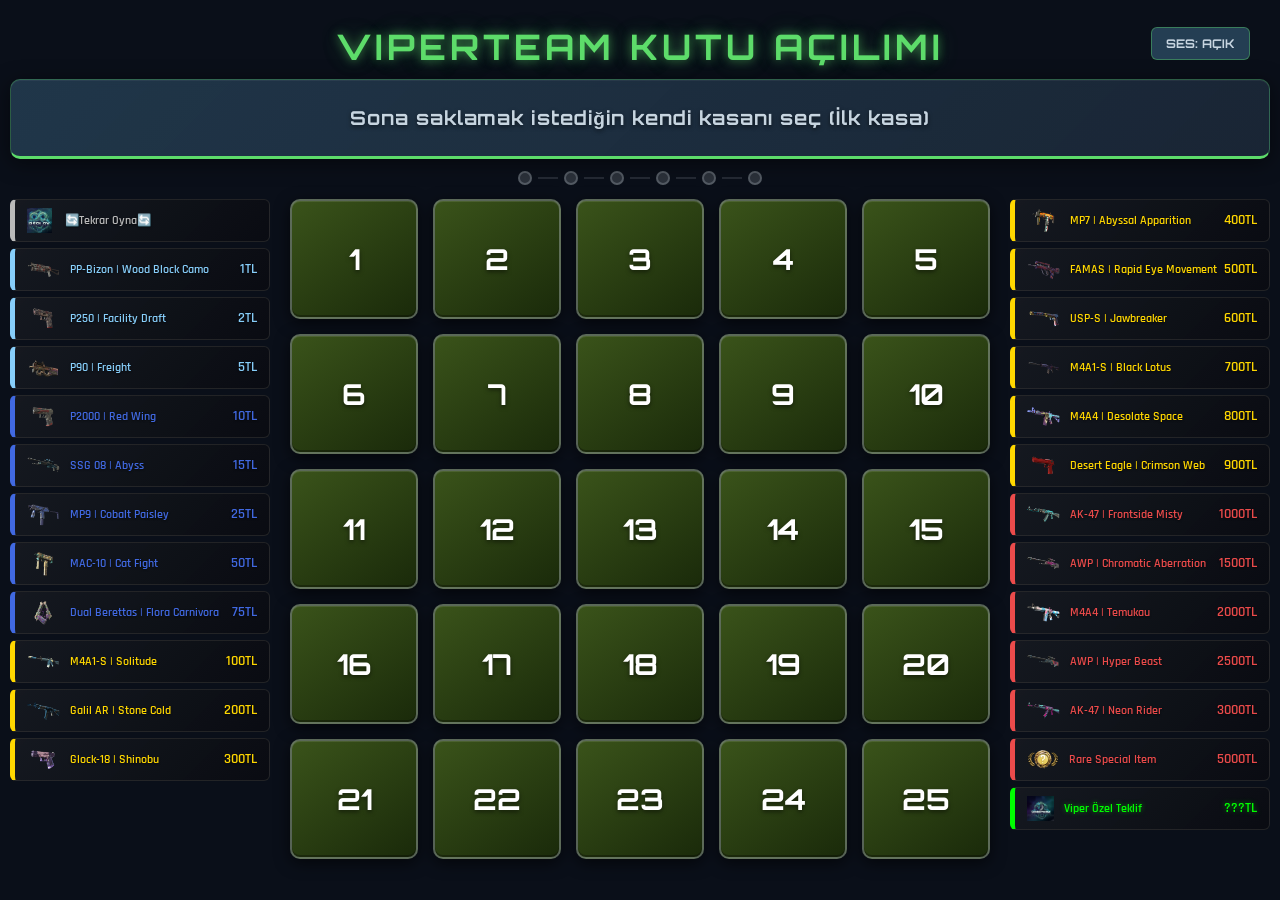
==== index.html @ 91412398 "update" ====
<!DOCTYPE html>
<html lang="tr">
<head>
    <meta charset="UTF-8">
    <meta name="viewport" content="width=device-width, initial-scale=1.0">
    <title>Viperteam Özel: Var mısın Yok musun?</title>
    <link href="https://fonts.googleapis.com/css2?family=Orbitron:wght@400;700;900&family=Rajdhani:wght@400;500;600;700&display=swap" rel="stylesheet">
    <style>
        * { box-sizing: border-box; }

        body {
            font-family: 'Rajdhani', 'Segoe UI', Tahoma, sans-serif;
            background: linear-gradient(rgba(10, 15, 25, 0.88), rgba(10, 15, 25, 0.88)),
                        url('arkaplan.png');
            background-color: #0a0f19;
            background-size: cover;
            background-position: center;
            background-attachment: fixed;
            color: #c7d5e0;
            text-align: center;
            margin: 0;
            padding: 10px;
            min-height: 100vh;
            overflow: hidden;
        }

        /* ===== BAŞLIK ===== */
        h1 {
            font-family: 'Orbitron', sans-serif;
            color: #5ddc6a;
            margin: 14px 0 10px;
            font-size: 2.2em;
            text-transform: uppercase;
            letter-spacing: 4px;
            text-shadow: 0 0 10px rgba(93, 220, 106, 0.5),
                         0 0 20px rgba(93, 220, 106, 0.3),
                         0 0 40px rgba(93, 220, 106, 0.1);
        }

        /* ===== ÜST BİLGİ ALANI ===== */
        #top-area {
            display: flex;
            flex-direction: column;
            align-items: center;
            justify-content: center;
            background: linear-gradient(135deg, rgba(42, 71, 94, 0.7), rgba(27, 40, 56, 0.9));
            padding: 15px 25px;
            border-radius: 10px;
            margin-bottom: 12px;
            border: 1px solid rgba(93, 220, 106, 0.3);
            border-bottom: 3px solid #5ddc6a;
            min-height: 80px;
            box-shadow: 0 4px 20px rgba(0, 0, 0, 0.5),
                        inset 0 1px 0 rgba(255, 255, 255, 0.05);
            backdrop-filter: blur(5px);
        }
        #game-info {
            font-family: 'Orbitron', sans-serif;
            font-size: 1.2em;
            font-weight: 700;
            letter-spacing: 1px;
            text-shadow: 0 2px 4px rgba(0, 0, 0, 0.5);
        }

        /* ===== TUR İLERLEME ===== */
        #round-progress {
            display: flex;
            justify-content: center;
            align-items: center;
            margin-bottom: 14px;
            gap: 6px;
        }
        .round-dot {
            width: 14px;
            height: 14px;
            border-radius: 50%;
            background: rgba(143, 152, 160, 0.25);
            border: 2px solid rgba(143, 152, 160, 0.4);
            transition: all 0.4s ease;
        }
        .round-dot.active {
            background: #5ddc6a;
            border-color: #5ddc6a;
            box-shadow: 0 0 10px rgba(93, 220, 106, 0.6);
            animation: dotPulse 1.5s ease-in-out infinite;
        }
        .round-dot.completed {
            background: rgba(93, 220, 106, 0.4);
            border-color: rgba(93, 220, 106, 0.6);
        }
        .round-separator {
            width: 20px;
            height: 2px;
            background: rgba(143, 152, 160, 0.2);
        }
        @keyframes dotPulse {
            0%, 100% { box-shadow: 0 0 10px rgba(93, 220, 106, 0.5); }
            50% { box-shadow: 0 0 20px rgba(93, 220, 106, 0.9); }
        }

        /* ===== ANA LAYOUT ===== */
        .container {
            display: flex;
            justify-content: space-between;
            max-width: 1300px;
            margin: 0 auto;
        }

        /* ===== KASA GRID ===== */
        .board {
            display: grid;
            grid-template-columns: repeat(5, 1fr);
            gap: 15px;
            flex-grow: 1;
            margin: 0 20px;
        }

        /* ===== KASA KUTULARI ===== */
        .case {
            background: linear-gradient(145deg, #3a531a, #1a2a0a);
            border: 2px solid rgba(143, 152, 160, 0.5);
            border-radius: 10px;
            height: 120px;
            display: flex;
            flex-direction: column;
            justify-content: center;
            align-items: center;
            font-family: 'Orbitron', sans-serif;
            font-size: 1.8em;
            font-weight: bold;
            cursor: pointer;
            transition: all 0.35s cubic-bezier(0.25, 0.46, 0.45, 0.94);
            color: white;
            box-shadow: 0 4px 15px rgba(0, 0, 0, 0.6),
                        inset 0 1px 0 rgba(255, 255, 255, 0.1),
                        inset 0 -2px 0 rgba(0, 0, 0, 0.3);
            position: relative;
            text-align: center;
            padding: 5px;
            text-shadow: 0 2px 4px rgba(0, 0, 0, 0.5);
            overflow: hidden;
        }
        /* Üzerinden geçen ışık efekti */
        .case::before {
            content: '';
            position: absolute;
            top: 0;
            left: -100%;
            width: 50%;
            height: 100%;
            background: linear-gradient(90deg, transparent, rgba(255,255,255,0.06), transparent);
            transition: left 0.5s;
            pointer-events: none;
        }
        .case:hover::before {
            left: 100%;
        }
        .case:hover {
            transform: translateY(-6px) scale(1.04);
            box-shadow: 0 8px 25px rgba(93, 220, 106, 0.3),
                        0 0 15px rgba(93, 220, 106, 0.15),
                        inset 0 1px 0 rgba(255, 255, 255, 0.15);
            border-color: #5ddc6a;
        }

        /* Seçilen kasa - neon pulse */
        .case.my-case {
            border: 3px solid #5ddc6a;
            background: linear-gradient(145deg, #1a3a2a, #0d1f15);
            box-shadow: 0 0 20px rgba(93, 220, 106, 0.4),
                        0 0 40px rgba(93, 220, 106, 0.15),
                        inset 0 0 15px rgba(93, 220, 106, 0.1);
            animation: myCasePulse 2s ease-in-out infinite;
        }
        .case.my-case::after {
            content: '\senin kasan';
            position: absolute;
            top: 4px;
            right: 7px;
            font-size: 0.45em;
            color: #5ddc6a;
            text-shadow: 0 0 8px rgba(93, 220, 106, 0.8);
        }
        @keyframes myCasePulse {
            0%, 100% { box-shadow: 0 0 20px rgba(93, 220, 106, 0.4), 0 0 40px rgba(93, 220, 106, 0.15); }
            50% { box-shadow: 0 0 30px rgba(93, 220, 106, 0.6), 0 0 60px rgba(93, 220, 106, 0.3); }
        }

        /* Açılan kasa */
        .case.opened {
            cursor: default;
            transform: none;
            box-shadow: inset 0 0 20px rgba(0, 0, 0, 0.8);
            justify-content: center;
            padding-top: 0;
            opacity: 0.92;
        }
        .case.opened:hover {
            transform: none;
            box-shadow: inset 0 0 20px rgba(0, 0, 0, 0.8);
            border-color: inherit;
        }
        .case.opened::before { display: none; }

        /* Açılan kasalar - tier glow */
        .case.opened.tier-kirmizi { box-shadow: inset 0 0 20px rgba(0,0,0,0.8), 0 0 12px rgba(235, 75, 75, 0.25); }
        .case.opened.tier-yesil { box-shadow: inset 0 0 20px rgba(0,0,0,0.8), 0 0 18px rgba(0, 255, 0, 0.35); }
        .case.opened.tier-sari { box-shadow: inset 0 0 20px rgba(0,0,0,0.8), 0 0 8px rgba(255, 215, 0, 0.15); }

        .case img { max-height: 60px; max-width: 90%; margin-bottom: 5px; object-fit: contain; }

        /* Kasa açılış animasyonu */
        .case.opening {
            animation: caseOpen 0.6s ease-out;
            pointer-events: none;
        }
        @keyframes caseOpen {
            0% { transform: scale(1) rotateY(0deg); }
            30% { transform: scale(1.15) rotateY(90deg); filter: brightness(2); }
            60% { transform: scale(1.1) rotateY(180deg); }
            100% { transform: scale(1) rotateY(360deg); filter: brightness(1); }
        }

        /* ===== TIER RENKLERİ ===== */
        .tier-acik-mavi { border-color: #87cefa; background: linear-gradient(to bottom, #111, #1a2b38); color: #87cefa; }
        .tier-mavi { border-color: #4169e1; background: linear-gradient(to bottom, #111, #121f45); color: #4169e1; }
        .tier-sari { border-color: #ffd700; background: linear-gradient(to bottom, #111, #403600); color: #ffd700; }
        .tier-beyaz { border-color: #bababa; background: linear-gradient(to bottom, #111, #4a1919); color: #bababa; }
        .tier-kirmizi { border-color: #eb4b4b; background: linear-gradient(to bottom, #111, #5c0000); color: #eb4b4b; }
        .tier-yesil { border-color: #00ff00; background: linear-gradient(to bottom, #111, #003300); color: #00ff00; text-shadow: 0 0 10px rgba(0,255,0,0.8); }

        .opened-name { font-size: 0.45em; margin-bottom: 2px; line-height: 1.2; font-weight: 600; }
        .opened-val { font-size: 0.6em; font-weight: bold; color: #fff; text-shadow: 0 1px 3px rgba(0,0,0,0.8); }

        /* ===== FİYAT PANELLERİ ===== */
        .prices {
            width: 260px;
            display: flex;
            flex-direction: column;
            gap: 6px;
        }
        .price-box {
            background: linear-gradient(135deg, rgba(23, 26, 33, 0.9), rgba(10, 12, 18, 0.95));
            padding: 8px 12px;
            border-radius: 6px;
            border: 1px solid rgba(51, 51, 51, 0.6);
            font-weight: 600;
            display: flex;
            align-items: center;
            justify-content: space-between;
            font-size: 0.85em;
            transition: all 0.4s ease;
            text-shadow: 0 1px 2px rgba(0, 0, 0, 0.5);
        }
        .price-box img { max-height: 25px; margin-right: 10px; }

        /* Fiyat listesi renkleri */
        .val-acik-mavi { color: #87cefa; border-left: 5px solid #87cefa; }
        .val-mavi { color: #4169e1; border-left: 5px solid #4169e1; }
        .val-sari { color: #ffd700; border-left: 5px solid #ffd700; }
        .val-beyaz { color: #bababa; border-left: 5px solid #bababa; }
        .val-kirmizi { color: #eb4b4b; border-left: 5px solid #eb4b4b; }
        .val-yesil { color: #00ff00; border-left: 5px solid #00ff00; text-shadow: 0 0 5px rgba(0,255,0,0.5); }

        /* Aktif yüksek değer glow */
        .price-box.val-kirmizi:not(.eliminated) {
            animation: priceGlowRed 3s ease-in-out infinite;
        }
        .price-box.val-yesil:not(.eliminated) {
            animation: priceGlowGreen 2s ease-in-out infinite;
        }
        @keyframes priceGlowRed {
            0%, 100% { box-shadow: 0 0 5px rgba(235, 75, 75, 0.08); }
            50% { box-shadow: 0 0 12px rgba(235, 75, 75, 0.22); }
        }
        @keyframes priceGlowGreen {
            0%, 100% { box-shadow: 0 0 8px rgba(0, 255, 0, 0.1); }
            50% { box-shadow: 0 0 20px rgba(0, 255, 0, 0.3); }
        }

        /* Elenen item */
        .price-box.eliminated {
            text-decoration: line-through;
            opacity: 0.2;
            background: rgba(0, 0, 0, 0.8);
            border-color: rgba(17, 17, 17, 0.5);
            transform: scaleY(0.85);
            filter: grayscale(1);
            animation: none;
        }
        /* Yeni elenen item animasyonu */
        .price-box.just-eliminated {
            animation: strikeOut 0.6s ease forwards;
        }
        @keyframes strikeOut {
            0% { opacity: 1; transform: scaleY(1); background-color: rgba(235, 75, 75, 0.3); }
            50% { opacity: 0.5; transform: scaleY(0.9); }
            100% { opacity: 0.2; transform: scaleY(0.85); filter: grayscale(1); }
        }

        /* ===== MODAL ===== */
        #modal {
            display: none;
            position: fixed;
            bottom: 0; left: 0; width: 100%;
            justify-content: center;
            align-items: flex-end;
            z-index: 100;
            pointer-events: none;
        }
        #modal.show {
            animation: modalFadeIn 0.4s ease-out;
        }
        @keyframes modalFadeIn {
            from { opacity: 0; }
            to { opacity: 1; }
        }
        .modal-content {
            background: linear-gradient(145deg, rgba(15, 22, 35, 0.97), rgba(10, 14, 25, 0.98));
            padding: 25px 40px;
            border-radius: 16px 16px 0 0;
            border: 2px solid #5ddc6a;
            border-bottom: none;
            text-align: center;
            width: 100%;
            max-width: 700px;
            box-shadow: 0 -4px 40px rgba(93, 220, 106, 0.3),
                        0 -2px 80px rgba(0, 0, 0, 0.5),
                        inset 0 1px 0 rgba(255, 255, 255, 0.1);
            animation: modalSlideUp 0.5s cubic-bezier(0.34, 1.56, 0.64, 1);
            pointer-events: all;
        }
        /* Oyun sonu modalı - tam ekran ortada */
        #modal.fullscreen {
            top: 0; bottom: 0; height: 100%;
            background: rgba(0, 0, 0, 0.65);
            backdrop-filter: blur(8px);
            align-items: center;
            pointer-events: all;
        }
        #modal.fullscreen .modal-content {
            border-radius: 16px;
            border-bottom: 2px solid #5ddc6a;
            width: auto;
            max-width: 600px;
            padding: 40px;
            animation: modalContentIn 0.5s cubic-bezier(0.34, 1.56, 0.64, 1);
        }
        @keyframes modalSlideUp {
            from { transform: translateY(100%); opacity: 0; }
            to { transform: translateY(0); opacity: 1; }
        }
        @keyframes modalContentIn {
            from { transform: scale(0.8) translateY(30px); opacity: 0; }
            to { transform: scale(1) translateY(0); opacity: 1; }
        }
        .modal-content h2 {
            font-family: 'Orbitron', sans-serif;
            color: #fff;
            margin-top: 0;
            font-size: 2.2em;
            letter-spacing: 2px;
        }
        .offer-amount {
            font-family: 'Orbitron', sans-serif;
            font-size: 3.5em;
            color: #a4d007;
            margin: 20px 0;
            font-weight: bold;
            text-shadow: 0 0 15px rgba(164,208,7,0.5);
        }
        .modal-content img {
            max-height: 180px;
            margin-top: 20px;
            filter: drop-shadow(0 0 10px rgba(255,255,255,0.2));
        }

        /* ===== BUTONLAR ===== */
        button {
            font-family: 'Orbitron', sans-serif;
            padding: 15px 40px;
            font-size: 1.2em;
            margin: 15px;
            cursor: pointer;
            border: none;
            border-radius: 8px;
            font-weight: bold;
            transition: all 0.2s ease;
            letter-spacing: 1px;
            text-transform: uppercase;
        }
        button:hover {
            transform: scale(1.08);
        }
        button:active {
            transform: scale(0.96);
        }
        .btn-deal {
            background: linear-gradient(135deg, #a4d007, #8ab806);
            color: #000;
            box-shadow: 0 4px 15px rgba(164, 208, 7, 0.3);
        }
        .btn-deal:hover {
            box-shadow: 0 4px 25px rgba(164, 208, 7, 0.5);
        }
        .btn-nodeal {
            background: linear-gradient(135deg, #d9534f, #c0392b);
            color: #fff;
            box-shadow: 0 4px 15px rgba(217, 83, 79, 0.3);
        }
        .btn-nodeal:hover {
            box-shadow: 0 4px 25px rgba(217, 83, 79, 0.5);
        }

        /* ===== SES BUTONU ===== */
        #sound-toggle {
            position: fixed;
            top: 12px;
            right: 15px;
            padding: 8px 14px;
            font-size: 0.75em;
            background: rgba(42, 71, 94, 0.85);
            color: #c7d5e0;
            border: 1px solid rgba(93, 220, 106, 0.4);
            border-radius: 6px;
            z-index: 200;
            cursor: pointer;
            backdrop-filter: blur(5px);
            letter-spacing: 0;
            text-transform: none;
        }
        #sound-toggle:hover {
            border-color: #5ddc6a;
            box-shadow: 0 0 10px rgba(93, 220, 106, 0.2);
        }

        /* ===== EKRAN SARSINTISI ===== */
        @keyframes screenShake {
            0%, 100% { transform: translateX(0); }
            10% { transform: translateX(-5px) translateY(2px); }
            20% { transform: translateX(5px) translateY(-2px); }
            30% { transform: translateX(-4px) translateY(1px); }
            40% { transform: translateX(4px) translateY(-1px); }
            50% { transform: translateX(-2px); }
            60% { transform: translateX(2px); }
        }
    </style>
</head>
<body>


    <button id="sound-toggle" onclick="toggleSound()">SES: AÇIK</button>

    <h1>VIPERTEAM Kutu Açılımı</h1>

    <div id="top-area">
        <div id="game-info">Kendi kasanı seçerek başla!</div>
    </div>

    <div id="round-progress"></div>

    <div class="container">
        <div class="prices" id="left-prices"></div>
        <div class="board" id="board"></div>
        <div class="prices" id="right-prices"></div>
    </div>

    <div id="modal">
        <div class="modal-content" id="modal-content"></div>
    </div>

    <script>
        // ===== VERİ =====
        const skinData = [
            { name: "ㅤㅤㅤ   🔄Tekrar Oyna🔄",               display: "", tier: 'beyaz', img: "0.jpg" },
            { name: "PP-Bizon | Wood Block Camo",              display: "1TL", tier: 'acik-mavi', img: "1.png" },
            { name: "P250 | Facility Draft",            display: "2TL", tier: 'acik-mavi', img: "2.png" },
            { name: "P90 | Freight",          display: "5TL", tier: 'acik-mavi', img: "5.png" },
            { name: "P2000 | Red Wing",         display: "10TL", tier: 'mavi', img: "10.png" },
            { name: "SSG 08 | Abyss",           display: "15TL", tier: 'mavi', img: "15.png" },
            { name: "MP9 | Cobalt Paisley",            display: "25TL", tier: 'mavi', img: "25.png" },
            { name: "MAC-10 | Cat Fight",                display: "50TL", tier: 'mavi', img: "50.png" },
            { name: "Dual Berettas | Flora Carnivora",        display: "75TL", tier: 'mavi', img: "75.png" },
            { name: "M4A1-S | Solitude",          display: "100TL", tier: 'sari', img: "100.png" },
            { name: "Galil AR | Stone Cold",       display: "200TL", tier: 'sari', img: "200.png" },
            { name: "Glock-18 | Shinobu",           display: "300TL", tier: 'sari', img: "300.png" },
            { name: "MP7 | Abyssal Apparition",               display: "400TL", tier: 'sari', img: "400.png" },
            { name: "FAMAS | Rapid Eye Movement",             display: "500TL", tier: 'sari', img: "500.png" },
            { name: "USP-S | Jawbreaker",           display: "600TL", tier: 'sari', img: "600.png" },
            { name: "M4A1-S | Black Lotus",           display: "700TL", tier: 'sari', img: "700.png" },
            { name: "M4A4 | Desolate Space",           display: "800TL", tier: 'sari', img: "800.png" },
            { name: "Desert Eagle | Crimson Web",           display: "900TL", tier: 'sari', img: "900.png" },
            { name: "AK-47 | Frontside Misty",             display: "1000TL", tier: 'kirmizi', img: "1000.png" },
            { name: "AWP | Chromatic Aberration",            display: "1500TL", tier: 'kirmizi', img: "1500.png" },
            { name: "M4A4 | Temukau",             display: "2000TL", tier: 'kirmizi', img: "2000.png" },
            { name: "AWP | Hyper Beast",        display: "2500TL", tier: 'kirmizi', img: "2500.png" },
            { name: "AK-47 | Neon Rider",        display: "3000TL", tier: 'kirmizi', img: "3000.png" },
            { name: "Rare Special Item",             display: "5000TL", tier: 'kirmizi', img: "5000.png" },
            { name: "Viper \u00d6zel Teklif", display: "???TL", tier: 'yesil', img: "16.jpg" }
        ];

        // ===== OYUN DEĞİŞKENLERİ =====
        let cases = [];
        let myCaseIndex = null;
        let roundPattern = [5, 4, 4, 4, 3, 3];
        let currentRound = 0;
        let casesToOpen = roundPattern[0];
        let isOfferTime = false;
        let gameOver = false;
        let previouslyEliminated = new Set();
        let isAnimating = false;
        const infoDiv = document.getElementById('game-info');

        // ===== SES SİSTEMİ (Web Audio API) =====
        const AudioCtx = window.AudioContext || window.webkitAudioContext;
        let audioCtx = null;
        let soundEnabled = true;

        function getAudioCtx() {
            if (!audioCtx) audioCtx = new AudioCtx();
            return audioCtx;
        }

        function toggleSound() {
            soundEnabled = !soundEnabled;
            document.getElementById('sound-toggle').textContent = soundEnabled ? 'SES: AÇIK' : 'SES: KAPALI';
        }

        function playSound(type) {
            if (!soundEnabled) return;
            try {
                const ctx = getAudioCtx();
                const now = ctx.currentTime;

                switch(type) {

                    // ============================================================
                    // 'select' - KASA SEÇİM SESİ (oyuncu kendi kasasını seçtiğinde)
                    // Kısa tiz bip sesi. 800Hz'den 1200Hz'e yükseliyor.
                    // DEĞİŞTİRMEK İÇİN:
                    //   - frequency: Başlangıç tonu (800) ve bitiş tonu (1200). Artır = daha tiz
                    //   - gain: Ses yüksekliği (0.15). Max 1.0
                    //   - stop süre: Sesin uzunluğu (0.3 saniye)
                    // ============================================================
                    case 'select': {
                        const osc = ctx.createOscillator();
                        const gain = ctx.createGain();
                        osc.connect(gain);
                        gain.connect(ctx.destination);
                        osc.frequency.setValueAtTime(800, now);          // Başlangıç frekansı (Hz)
                        osc.frequency.exponentialRampToValueAtTime(1200, now + 0.1); // Bitiş frekansı
                        gain.gain.setValueAtTime(0.15, now);             // Ses yüksekliği (0-1)
                        gain.gain.exponentialRampToValueAtTime(0.001, now + 0.3); // Sönme süresi
                        osc.start(now);
                        osc.stop(now + 0.3);                             // Toplam süre (saniye)
                        break;
                    }

                    // ============================================================
                    // 'caseOpen' - KASA AÇILIŞ SESİ (her kasa açıldığında)
                    // Mekanik klik + yükselen ton. İki parça: gürültü (klik) + osilatör (ton)
                    // DEĞİŞTİRMEK İÇİN:
                    //   - noiseGain: Klik sesi yüksekliği (0.25)
                    //   - frequency: Ton başlangıcı (300) ve bitişi (600)
                    //   - gain: Ton yüksekliği (0.1)
                    // ============================================================
                    case 'caseOpen': {
                        // Klik sesi (beyaz gürültü)
                        const noise = ctx.createBufferSource();
                        const buf = ctx.createBuffer(1, ctx.sampleRate * 0.15, ctx.sampleRate);
                        const data = buf.getChannelData(0);
                        for (let i = 0; i < data.length; i++) data[i] = (Math.random() * 2 - 1) * Math.exp(-i / (ctx.sampleRate * 0.03));
                        noise.buffer = buf;
                        const noiseGain = ctx.createGain();
                        noiseGain.gain.setValueAtTime(0.25, now);        // Klik yüksekliği (0-1)
                        noise.connect(noiseGain);
                        noiseGain.connect(ctx.destination);
                        noise.start(now);

                        // Yükselen ton
                        const osc = ctx.createOscillator();
                        const gain = ctx.createGain();
                        osc.connect(gain);
                        gain.connect(ctx.destination);
                        osc.frequency.setValueAtTime(300, now);          // Başlangıç tonu
                        osc.frequency.exponentialRampToValueAtTime(600, now + 0.15); // Bitiş tonu
                        gain.gain.setValueAtTime(0.1, now);              // Ton yüksekliği
                        gain.gain.exponentialRampToValueAtTime(0.001, now + 0.2);
                        osc.start(now);
                        osc.stop(now + 0.2);
                        break;
                    }

                    // ============================================================
                    // 'highValue' - YÜKSEK DEĞER SESİ (kırmızı/yeşil tier açılınca)
                    // Dramatik yükselen akor. 4 nota ard arda çalıyor.
                    // DEĞİŞTİRMEK İÇİN:
                    //   - Notalar: [523.25(Do), 659.25(Mi), 783.99(Sol), 1046.50(Do2)]
                    //     Daha düşük = daha kalın, daha yüksek = daha ince
                    //   - osc.type: Dalga tipi ('triangle', 'sine', 'square', 'sawtooth')
                    //   - 0.08: Notalar arası bekleme (saniye). Artır = daha yavaş
                    //   - 0.12: Her nota yüksekliği
                    //   - 0.8: Toplam sönme süresi
                    // ============================================================
                    case 'highValue': {
    const notes = [
        { freq: 700, time: 0 },
        { freq: 620, time: 0.22 },
        { freq: 520, time: 0.45 }
    ];

    notes.forEach(n => {
        const osc = ctx.createOscillator();
        const gain = ctx.createGain();

        osc.type = "sine";

        osc.connect(gain);
        gain.connect(ctx.destination);

        const start = now + n.time;

        // başlangıç frekansı
        osc.frequency.setValueAtTime(n.freq, start);

        // hafif aşağı kayma (dramatic effect)
        osc.frequency.exponentialRampToValueAtTime(n.freq * 0.92, start + 0.35);

        // ses açılıp kapanma
        gain.gain.setValueAtTime(0, start);
        gain.gain.linearRampToValueAtTime(0.22, start + 0.04);
        gain.gain.exponentialRampToValueAtTime(0.001, start + 1.1);

        osc.start(start);
        osc.stop(start + 1.2);
    });

    break;
}



                    // ============================================================
                    // 'lowValue' - DÜŞÜK DEĞER SESİ (açık mavi tier açılınca)
                    // Alçalan üzgün ton. 400Hz'den 200Hz'e düşüyor.
                    // DEĞİŞTİRMEK İÇİN:
                    //   - frequency: Başlangıç (400) ve bitiş (200)
                    //   - osc.type: 'sine' (yumuşak), 'square' (sert), 'triangle' (orta)
                    //   - gain: Yükseklik (0.08)
                    //   - stop süre: Uzunluk (0.4 saniye)
                    // ============================================================
                    case 'lowValue': {
    const notes = [523.25, 659.25, 783.99, 1046.50]; // C E G C (mutlu arpej)

    notes.forEach((freq, i) => {
        const osc = ctx.createOscillator();
        const gain = ctx.createGain();

        osc.type = "triangle";

        osc.connect(gain);
        gain.connect(ctx.destination);

        const start = now + i * 0.07;

        osc.frequency.setValueAtTime(freq, start);

        gain.gain.setValueAtTime(0, start);
        gain.gain.linearRampToValueAtTime(0.25, start + 0.02);
        gain.gain.exponentialRampToValueAtTime(0.001, start + 0.45);

        osc.start(start);
        osc.stop(start + 0.5);
    });

    break;
}

                    // ============================================================
                    // 'phoneRing' - TELEFON ZİLİ (Hamdi bey arıyor)
                    // 3 kere çalan çift tonlu zil sesi.
                    // DEĞİŞTİRMEK İÇİN:
                    //   - ring < 3: Kaç kere çalsın (3)
                    //   - 0.4: Ziller arası bekleme (saniye)
                    //   - [440, 480]: Zil frekansları. Değiştir = farklı zil tonu
                    //   - gain: Zil yüksekliği (0.06)
                    //   - 0.15: Her bir zilin süresi (saniye)
                    // ============================================================
                    case 'phoneRing': {
                        for (let ring = 0; ring < 3; ring++) {           // Zil tekrar sayısı
                            const t = now + ring * 0.4;                  // Ziller arası bekleme
                            [440, 480].forEach(freq => {                 // Zil frekansları
                                const osc = ctx.createOscillator();
                                const gain = ctx.createGain();
                                osc.connect(gain);
                                gain.connect(ctx.destination);
                                osc.frequency.setValueAtTime(freq, t);
                                gain.gain.setValueAtTime(0.06, t);       // Zil yüksekliği
                                gain.gain.setValueAtTime(0, t + 0.15);   // Zil süresi
                                osc.start(t);
                                osc.stop(t + 0.2);
                            });
                        }
                        break;
                    }

                    // ============================================================
                    // 'buttonClick' - BUTON TIKLAMA SESİ
                    // Çok kısa tık sesi.
                    // DEĞİŞTİRMEK İÇİN:
                    //   - frequency: Ton (600Hz)
                    //   - gain: Yükseklik (0.1)
                    //   - stop: Süre (0.08 saniye - çok kısa)
                    // ============================================================
                    case 'buttonClick': {
                        const osc = ctx.createOscillator();
                        const gain = ctx.createGain();
                        osc.connect(gain);
                        gain.connect(ctx.destination);
                        osc.frequency.setValueAtTime(600, now);          // Frekans
                        gain.gain.setValueAtTime(0.1, now);              // Yükseklik
                        gain.gain.exponentialRampToValueAtTime(0.001, now + 0.08);
                        osc.start(now);
                        osc.stop(now + 0.08);                            // Süre
                        break;
                    }

                    // ============================================================
                    // 'win' - ZAFER FANFARI (oyun bittiğinde)
                    // 7 notalık melodi. Do-Mi-Sol-Do2-Sol-Do2-Mi2
                    // DEĞİŞTİRMEK İÇİN:
                    //   - notes: Nota frekansları dizisi. Ekle/çıkar/değiştir
                    //   - osc.type: Dalga tipi ('triangle')
                    //   - 0.12: Notalar arası bekleme (saniye)
                    //   - 0.15: Her nota yüksekliği
                    //   - 1.2: Toplam sönme süresi
                    // ============================================================
                    case 'win': {
                        const notes = [523.25, 659.25, 783.99, 1046.50, 783.99, 1046.50, 1318.51]; // Nota frekansları
                        notes.forEach((freq, i) => {
                            const osc = ctx.createOscillator();
                            const gain = ctx.createGain();
                            osc.connect(gain);
                            gain.connect(ctx.destination);
                            osc.type = 'triangle';                       // Dalga tipi
                            osc.frequency.setValueAtTime(freq, now + i * 0.12); // Notalar arası süre
                            gain.gain.setValueAtTime(0, now + i * 0.12);
                            gain.gain.linearRampToValueAtTime(0.15, now + i * 0.12 + 0.04); // Nota yüksekliği
                            gain.gain.exponentialRampToValueAtTime(0.001, now + 1.2); // Sönme süresi
                            osc.start(now + i * 0.12);
                            osc.stop(now + 1.2);
                        });
                        break;
                    }
                }
            } catch(e) { /* ses hatası sessizce geç */ }
        }

        // ===== EKRAN SARSINTISI =====
        function screenShake() {
            document.body.style.animation = 'screenShake 0.4s ease';
            setTimeout(() => { document.body.style.animation = ''; }, 400);
        }

        // ===== KONFETİ =====
        function createConfetti() {
            const canvas = document.createElement('canvas');
            canvas.style.cssText = 'position:fixed;top:0;left:0;width:100%;height:100%;pointer-events:none;z-index:150;';
            document.body.appendChild(canvas);
            const ctx = canvas.getContext('2d');
            canvas.width = window.innerWidth;
            canvas.height = window.innerHeight;

            const particles = [];
            const colors = ['#5ddc6a', '#a4d007', '#ffd700', '#eb4b4b', '#4169e1', '#87cefa', '#00ff00'];

            for (let i = 0; i < 120; i++) {
                particles.push({
                    x: Math.random() * canvas.width,
                    y: -20 - Math.random() * 200,
                    w: 6 + Math.random() * 6,
                    h: 4 + Math.random() * 4,
                    color: colors[Math.floor(Math.random() * colors.length)],
                    vx: (Math.random() - 0.5) * 4,
                    vy: 2 + Math.random() * 4,
                    rot: Math.random() * 360,
                    rotSpeed: (Math.random() - 0.5) * 10,
                    opacity: 1
                });
            }

            let frame = 0;
            function animate() {
                ctx.clearRect(0, 0, canvas.width, canvas.height);
                let alive = false;
                particles.forEach(p => {
                    if (p.opacity <= 0) return;
                    alive = true;
                    p.x += p.vx;
                    p.y += p.vy;
                    p.vy += 0.1;
                    p.rot += p.rotSpeed;
                    if (p.y > canvas.height) p.opacity -= 0.02;
                    ctx.save();
                    ctx.translate(p.x, p.y);
                    ctx.rotate(p.rot * Math.PI / 180);
                    ctx.globalAlpha = p.opacity;
                    ctx.fillStyle = p.color;
                    ctx.fillRect(-p.w / 2, -p.h / 2, p.w, p.h);
                    ctx.restore();
                });
                frame++;
                if (alive && frame < 300) requestAnimationFrame(animate);
                else canvas.remove();
            }
            animate();
        }

        // ===== TUR İLERLEME =====
        function updateRoundProgress() {
            const container = document.getElementById('round-progress');
            container.innerHTML = '';
            roundPattern.forEach((count, i) => {
                if (i > 0) {
                    const sep = document.createElement('div');
                    sep.className = 'round-separator';
                    container.appendChild(sep);
                }
                const dot = document.createElement('div');
                dot.className = 'round-dot';
                dot.title = `Tur ${i + 1}: ${count} kasa`;
                if (i < currentRound) dot.classList.add('completed');
                if (i === currentRound && myCaseIndex !== null) dot.classList.add('active');
                container.appendChild(dot);
            });
        }

        // ===== OYUN FONKSİYONLARI =====
        function initGame() {
            let shuffledSkins = [...skinData].sort(() => Math.random() - 0.5);
            cases = shuffledSkins.map((skin, index) => ({ id: index + 1, skin: skin, opened: false }));
            myCaseIndex = null;
            currentRound = 0;
            casesToOpen = roundPattern[0];
            isOfferTime = false;
            gameOver = false;
            isAnimating = false;
            previouslyEliminated = new Set();
            infoDiv.innerText = "Sona saklamak istediğin kendi kasanı seç (İlk kasa)";
            renderPrices();
            renderBoard();
            updateRoundProgress();
        }

        function renderPrices() {
            const leftDiv = document.getElementById('left-prices');
            const rightDiv = document.getElementById('right-prices');
            leftDiv.innerHTML = '';
            rightDiv.innerHTML = '';

            const currentlyEliminated = new Set();
            cases.forEach(c => { if (c.opened) currentlyEliminated.add(c.skin.name); });

            skinData.forEach((skin, index) => {
                const isEliminated = currentlyEliminated.has(skin.name);
                const isNewlyEliminated = isEliminated && !previouslyEliminated.has(skin.name);

                const div = document.createElement('div');
                div.className = `price-box val-${skin.tier}`;
                if (isEliminated) div.classList.add('eliminated');
                if (isNewlyEliminated) div.classList.add('just-eliminated');

                div.innerHTML = `
                    <div style="display:flex; align-items:center;">
                        <img src="${skin.img}" alt="skin">
                        <span style="font-size:0.85em">${skin.name}</span>
                    </div>
                    <span>${skin.display}</span>
                `;

                if (index < 12) leftDiv.appendChild(div);
                else rightDiv.appendChild(div);
            });

            previouslyEliminated = currentlyEliminated;
        }

        function renderBoard() {
            const board = document.getElementById('board');
            board.innerHTML = '';
            cases.forEach((c, index) => {
                const box = document.createElement('div');

                if (c.opened) {
                    box.className = `case opened tier-${c.skin.tier}`;
                    box.innerHTML = `
                        <img src="${c.skin.img}" alt="skin">
                        <div class="opened-name">${c.skin.name}</div>
                        <div class="opened-val">${c.skin.display}</div>
                    `;
                } else {
                    box.className = `case ${myCaseIndex === index ? 'my-case' : ''}`;
                    box.innerText = c.id;
                }

                box.onclick = () => handleCaseClick(index);
                board.appendChild(box);
            });
        }

        function handleCaseClick(index) {
            if (gameOver || isOfferTime || isAnimating || cases[index].opened) return;

            if (myCaseIndex === null) {
                myCaseIndex = index;
                playSound('select');
                infoDiv.innerHTML = `<span style="color:#5ddc6a">Kendi kasanı ayırdın!</span> Şimdi masadan ${casesToOpen} kasa aç.`;
                renderBoard();
                updateRoundProgress();
                return;
            }

            if (index === myCaseIndex) {
                alert("Bu senin kasan, oyunun en sonunda açılacak!");
                return;
            }

            // Animasyonlu açılış
            isAnimating = true;
            const caseElements = document.querySelectorAll('.case');
            const targetEl = caseElements[index];

            targetEl.classList.add('opening');
            playSound('caseOpen');

            setTimeout(() => {
                cases[index].opened = true;
                casesToOpen--;

                const openedSkin = cases[index].skin;

                // Tier'a göre ses ve efekt
                if (openedSkin.tier === 'kirmizi' || openedSkin.tier === 'yesil') {
                    playSound('highValue');
                    screenShake();
                } else if (openedSkin.tier === 'acik-mavi') {
                    playSound('lowValue');
                }

                renderBoard();
                renderPrices();
                updateRoundProgress();

                infoDiv.innerHTML = `GİDEN: <strong class="val-${openedSkin.tier}">${openedSkin.name}</strong> (${openedSkin.display})<br>Kalan açılacak kasa: ${casesToOpen}`;

                isAnimating = false;

                if (casesToOpen === 0) {
                    isOfferTime = true;
                    setTimeout(showOffer, 1500);
                }
            }, 600);
        }

        function showOffer() {
            const modal = document.getElementById('modal');
            const content = document.getElementById('modal-content');

            playSound('phoneRing');

            // Teklif modalı: alt bar olarak (arkası görünsün)
            modal.classList.remove('fullscreen');

            content.innerHTML = `
                <h2 style="margin-bottom:10px; font-size:1.8em;">Hamdi bey arıyor...</h2>
                <div class="offer-amount" style="font-size: 2.2em; margin:10px 0;">Teklif Bekleniyor...</div>
                <p style="font-size:1em; color: #8f98a0; margin:5px 0;">(Teklifi sunucu söyleyecek)</p>
                <div>
                    <button class="btn-deal" onclick="playSound('buttonClick'); acceptOffer()">VAR MISIN?</button>
                    <button class="btn-nodeal" onclick="playSound('buttonClick'); declineOffer()">YOK MUSUN?</button>
                </div>
            `;
            modal.style.display = 'flex';
            modal.classList.add('show');
        }

        function acceptOffer() {
            endGame('ANLAŞMA SAĞLANDI!', 'Sunucunun teklifini kabul ettin!', true);
        }

        function declineOffer() {
            isOfferTime = false;
            const modal = document.getElementById('modal');
            modal.classList.remove('show', 'fullscreen');
            modal.style.display = 'none';
            currentRound++;

            if (currentRound < roundPattern.length) {
                casesToOpen = roundPattern[currentRound];
                infoDiv.innerText = `Teklif reddedildi! Bu turda ${casesToOpen} kasa daha aç.`;
                updateRoundProgress();
            } else {
                endGame('OYUN BİTTİ!', 'Tüm teklifleri reddettin ve kendi kasanı açtın.', false);
            }
        }

        function endGame(title, message, dealAccepted) {
            gameOver = true;
            const mySkin = cases[myCaseIndex].skin;
            const modal = document.getElementById('modal');
            const content = document.getElementById('modal-content');

            // Oyun sonu: tam ekran ortada göster
            modal.classList.add('fullscreen');

            createConfetti();
            playSound('win');

            let finalHtml = `<h2>${title}</h2><div class="offer-amount" style="font-size:2em; margin-bottom:10px;">${message}</div>`;

            if (dealAccepted) {
                finalHtml += `<p style="font-size:1.2em; color:#8f98a0">Eğer anlaşıp çıkmasaydın, kendi kasandan bu çıkacaktı:</p>`;
            } else {
                finalHtml += `<p style="font-size:1.2em; color:#8f98a0">İşte baştan beri sakladığın kutudan çıkan o eşya:</p>`;
            }

            finalHtml += `
                <div style="background:#111; padding:20px; border-radius:12px; border:3px solid; margin: 20px auto; max-width: 350px;" class="tier-${mySkin.tier}">
                    <h3 style="margin:0; font-size:1.5em; font-family:'Orbitron',sans-serif;">${mySkin.name}</h3>
                    <img src="${mySkin.img}" style="width:100%; object-fit:contain; margin: 15px 0;">
                    <p style="font-size:1.8em; margin:0; color:#fff; font-family:'Orbitron',sans-serif;">${mySkin.display}</p>
                </div>
                <button class="btn-deal" onclick="playSound('buttonClick'); location.reload()">Tekrar Oyna</button>
            `;

            content.innerHTML = finalHtml;
            modal.style.display = 'flex';
            modal.classList.add('show');
        }

        // ===== BAŞLAT =====
        initGame();
    </script>
</body>
</html>
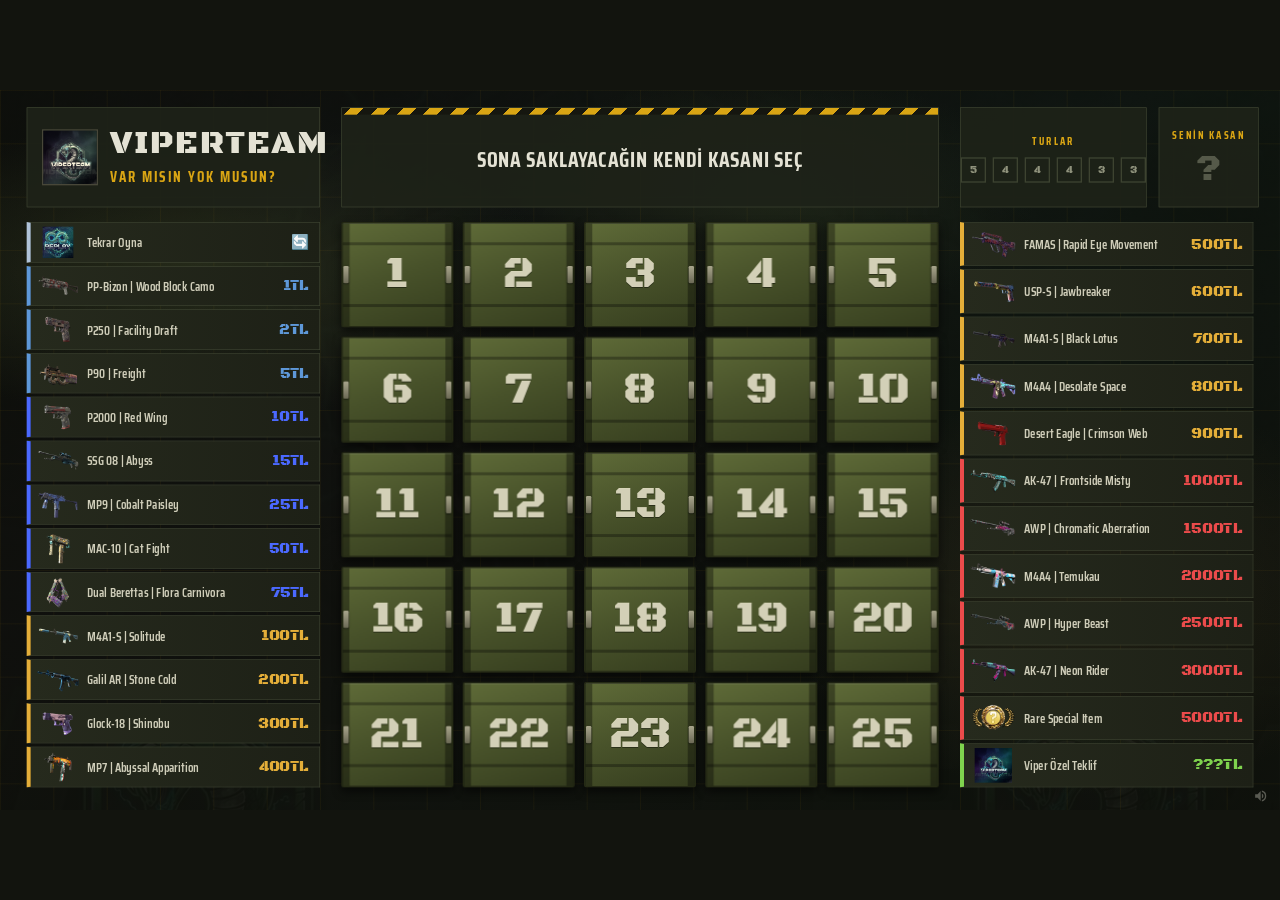
==== commit dcda4676: "Siteyi baştan yaz: Taktik tema, OBS sahnesi, ayar dosyası - 1920x1080 sahne pencereye göre ölçekleni" ====
--- a/index.html
+++ b/index.html
@@ -3,1043 +3,81 @@
 <head>
     <meta charset="UTF-8">
     <meta name="viewport" content="width=device-width, initial-scale=1.0">
-    <title>Viperteam Özel: Var mısın Yok musun?</title>
-    <link href="https://fonts.googleapis.com/css2?family=Orbitron:wght@400;700;900&family=Rajdhani:wght@400;500;600;700&display=swap" rel="stylesheet">
-    <style>
-        * { box-sizing: border-box; }
-
-        body {
-            font-family: 'Rajdhani', 'Segoe UI', Tahoma, sans-serif;
-            background: linear-gradient(rgba(10, 15, 25, 0.88), rgba(10, 15, 25, 0.88)),
-                        url('arkaplan.png');
-            background-color: #0a0f19;
-            background-size: cover;
-            background-position: center;
-            background-attachment: fixed;
-            color: #c7d5e0;
-            text-align: center;
-            margin: 0;
-            padding: 10px;
-            min-height: 100vh;
-            overflow: hidden;
-        }
-
-        /* ===== BAŞLIK ===== */
-        h1 {
-            font-family: 'Orbitron', sans-serif;
-            color: #5ddc6a;
-            margin: 14px 0 10px;
-            font-size: 2.2em;
-            text-transform: uppercase;
-            letter-spacing: 4px;
-            text-shadow: 0 0 10px rgba(93, 220, 106, 0.5),
-                         0 0 20px rgba(93, 220, 106, 0.3),
-                         0 0 40px rgba(93, 220, 106, 0.1);
-        }
-
-        /* ===== ÜST BİLGİ ALANI ===== */
-        #top-area {
-            display: flex;
-            flex-direction: column;
-            align-items: center;
-            justify-content: center;
-            background: linear-gradient(135deg, rgba(42, 71, 94, 0.7), rgba(27, 40, 56, 0.9));
-            padding: 15px 25px;
-            border-radius: 10px;
-            margin-bottom: 12px;
-            border: 1px solid rgba(93, 220, 106, 0.3);
-            border-bottom: 3px solid #5ddc6a;
-            min-height: 80px;
-            box-shadow: 0 4px 20px rgba(0, 0, 0, 0.5),
-                        inset 0 1px 0 rgba(255, 255, 255, 0.05);
-            backdrop-filter: blur(5px);
-        }
-        #game-info {
-            font-family: 'Orbitron', sans-serif;
-            font-size: 1.2em;
-            font-weight: 700;
-            letter-spacing: 1px;
-            text-shadow: 0 2px 4px rgba(0, 0, 0, 0.5);
-        }
-
-        /* ===== TUR İLERLEME ===== */
-        #round-progress {
-            display: flex;
-            justify-content: center;
-            align-items: center;
-            margin-bottom: 14px;
-            gap: 6px;
-        }
-        .round-dot {
-            width: 14px;
-            height: 14px;
-            border-radius: 50%;
-            background: rgba(143, 152, 160, 0.25);
-            border: 2px solid rgba(143, 152, 160, 0.4);
-            transition: all 0.4s ease;
-        }
-        .round-dot.active {
-            background: #5ddc6a;
-            border-color: #5ddc6a;
-            box-shadow: 0 0 10px rgba(93, 220, 106, 0.6);
-            animation: dotPulse 1.5s ease-in-out infinite;
-        }
-        .round-dot.completed {
-            background: rgba(93, 220, 106, 0.4);
-            border-color: rgba(93, 220, 106, 0.6);
-        }
-        .round-separator {
-            width: 20px;
-            height: 2px;
-            background: rgba(143, 152, 160, 0.2);
-        }
-        @keyframes dotPulse {
-            0%, 100% { box-shadow: 0 0 10px rgba(93, 220, 106, 0.5); }
-            50% { box-shadow: 0 0 20px rgba(93, 220, 106, 0.9); }
-        }
-
-        /* ===== ANA LAYOUT ===== */
-        .container {
-            display: flex;
-            justify-content: space-between;
-            max-width: 1300px;
-            margin: 0 auto;
-        }
-
-        /* ===== KASA GRID ===== */
-        .board {
-            display: grid;
-            grid-template-columns: repeat(5, 1fr);
-            gap: 15px;
-            flex-grow: 1;
-            margin: 0 20px;
-        }
-
-        /* ===== KASA KUTULARI ===== */
-        .case {
-            background: linear-gradient(145deg, #3a531a, #1a2a0a);
-            border: 2px solid rgba(143, 152, 160, 0.5);
-            border-radius: 10px;
-            height: 120px;
-            display: flex;
-            flex-direction: column;
-            justify-content: center;
-            align-items: center;
-            font-family: 'Orbitron', sans-serif;
-            font-size: 1.8em;
-            font-weight: bold;
-            cursor: pointer;
-            transition: all 0.35s cubic-bezier(0.25, 0.46, 0.45, 0.94);
-            color: white;
-            box-shadow: 0 4px 15px rgba(0, 0, 0, 0.6),
-                        inset 0 1px 0 rgba(255, 255, 255, 0.1),
-                        inset 0 -2px 0 rgba(0, 0, 0, 0.3);
-            position: relative;
-            text-align: center;
-            padding: 5px;
-            text-shadow: 0 2px 4px rgba(0, 0, 0, 0.5);
-            overflow: hidden;
-        }
-        /* Üzerinden geçen ışık efekti */
-        .case::before {
-            content: '';
-            position: absolute;
-            top: 0;
-            left: -100%;
-            width: 50%;
-            height: 100%;
-            background: linear-gradient(90deg, transparent, rgba(255,255,255,0.06), transparent);
-            transition: left 0.5s;
-            pointer-events: none;
-        }
-        .case:hover::before {
-            left: 100%;
-        }
-        .case:hover {
-            transform: translateY(-6px) scale(1.04);
-            box-shadow: 0 8px 25px rgba(93, 220, 106, 0.3),
-                        0 0 15px rgba(93, 220, 106, 0.15),
-                        inset 0 1px 0 rgba(255, 255, 255, 0.15);
-            border-color: #5ddc6a;
-        }
-
-        /* Seçilen kasa - neon pulse */
-        .case.my-case {
-            border: 3px solid #5ddc6a;
-            background: linear-gradient(145deg, #1a3a2a, #0d1f15);
-            box-shadow: 0 0 20px rgba(93, 220, 106, 0.4),
-                        0 0 40px rgba(93, 220, 106, 0.15),
-                        inset 0 0 15px rgba(93, 220, 106, 0.1);
-            animation: myCasePulse 2s ease-in-out infinite;
-        }
-        .case.my-case::after {
-            content: '\senin kasan';
-            position: absolute;
-            top: 4px;
-            right: 7px;
-            font-size: 0.45em;
-            color: #5ddc6a;
-            text-shadow: 0 0 8px rgba(93, 220, 106, 0.8);
-        }
-        @keyframes myCasePulse {
-            0%, 100% { box-shadow: 0 0 20px rgba(93, 220, 106, 0.4), 0 0 40px rgba(93, 220, 106, 0.15); }
-            50% { box-shadow: 0 0 30px rgba(93, 220, 106, 0.6), 0 0 60px rgba(93, 220, 106, 0.3); }
-        }
-
-        /* Açılan kasa */
-        .case.opened {
-            cursor: default;
-            transform: none;
-            box-shadow: inset 0 0 20px rgba(0, 0, 0, 0.8);
-            justify-content: center;
-            padding-top: 0;
-            opacity: 0.92;
-        }
-        .case.opened:hover {
-            transform: none;
-            box-shadow: inset 0 0 20px rgba(0, 0, 0, 0.8);
-            border-color: inherit;
-        }
-        .case.opened::before { display: none; }
-
-        /* Açılan kasalar - tier glow */
-        .case.opened.tier-kirmizi { box-shadow: inset 0 0 20px rgba(0,0,0,0.8), 0 0 12px rgba(235, 75, 75, 0.25); }
-        .case.opened.tier-yesil { box-shadow: inset 0 0 20px rgba(0,0,0,0.8), 0 0 18px rgba(0, 255, 0, 0.35); }
-        .case.opened.tier-sari { box-shadow: inset 0 0 20px rgba(0,0,0,0.8), 0 0 8px rgba(255, 215, 0, 0.15); }
-
-        .case img { max-height: 60px; max-width: 90%; margin-bottom: 5px; object-fit: contain; }
-
-        /* Kasa açılış animasyonu */
-        .case.opening {
-            animation: caseOpen 0.6s ease-out;
-            pointer-events: none;
-        }
-        @keyframes caseOpen {
-            0% { transform: scale(1) rotateY(0deg); }
-            30% { transform: scale(1.15) rotateY(90deg); filter: brightness(2); }
-            60% { transform: scale(1.1) rotateY(180deg); }
-            100% { transform: scale(1) rotateY(360deg); filter: brightness(1); }
-        }
-
-        /* ===== TIER RENKLERİ ===== */
-        .tier-acik-mavi { border-color: #87cefa; background: linear-gradient(to bottom, #111, #1a2b38); color: #87cefa; }
-        .tier-mavi { border-color: #4169e1; background: linear-gradient(to bottom, #111, #121f45); color: #4169e1; }
-        .tier-sari { border-color: #ffd700; background: linear-gradient(to bottom, #111, #403600); color: #ffd700; }
-        .tier-beyaz { border-color: #bababa; background: linear-gradient(to bottom, #111, #4a1919); color: #bababa; }
-        .tier-kirmizi { border-color: #eb4b4b; background: linear-gradient(to bottom, #111, #5c0000); color: #eb4b4b; }
-        .tier-yesil { border-color: #00ff00; background: linear-gradient(to bottom, #111, #003300); color: #00ff00; text-shadow: 0 0 10px rgba(0,255,0,0.8); }
-
-        .opened-name { font-size: 0.45em; margin-bottom: 2px; line-height: 1.2; font-weight: 600; }
-        .opened-val { font-size: 0.6em; font-weight: bold; color: #fff; text-shadow: 0 1px 3px rgba(0,0,0,0.8); }
-
-        /* ===== FİYAT PANELLERİ ===== */
-        .prices {
-            width: 260px;
-            display: flex;
-            flex-direction: column;
-            gap: 6px;
-        }
-        .price-box {
-            background: linear-gradient(135deg, rgba(23, 26, 33, 0.9), rgba(10, 12, 18, 0.95));
-            padding: 8px 12px;
-            border-radius: 6px;
-            border: 1px solid rgba(51, 51, 51, 0.6);
-            font-weight: 600;
-            display: flex;
-            align-items: center;
-            justify-content: space-between;
-            font-size: 0.85em;
-            transition: all 0.4s ease;
-            text-shadow: 0 1px 2px rgba(0, 0, 0, 0.5);
-        }
-        .price-box img { max-height: 25px; margin-right: 10px; }
-
-        /* Fiyat listesi renkleri */
-        .val-acik-mavi { color: #87cefa; border-left: 5px solid #87cefa; }
-        .val-mavi { color: #4169e1; border-left: 5px solid #4169e1; }
-        .val-sari { color: #ffd700; border-left: 5px solid #ffd700; }
-        .val-beyaz { color: #bababa; border-left: 5px solid #bababa; }
-        .val-kirmizi { color: #eb4b4b; border-left: 5px solid #eb4b4b; }
-        .val-yesil { color: #00ff00; border-left: 5px solid #00ff00; text-shadow: 0 0 5px rgba(0,255,0,0.5); }
-
-        /* Aktif yüksek değer glow */
-        .price-box.val-kirmizi:not(.eliminated) {
-            animation: priceGlowRed 3s ease-in-out infinite;
-        }
-        .price-box.val-yesil:not(.eliminated) {
-            animation: priceGlowGreen 2s ease-in-out infinite;
-        }
-        @keyframes priceGlowRed {
-            0%, 100% { box-shadow: 0 0 5px rgba(235, 75, 75, 0.08); }
-            50% { box-shadow: 0 0 12px rgba(235, 75, 75, 0.22); }
-        }
-        @keyframes priceGlowGreen {
-            0%, 100% { box-shadow: 0 0 8px rgba(0, 255, 0, 0.1); }
-            50% { box-shadow: 0 0 20px rgba(0, 255, 0, 0.3); }
-        }
-
-        /* Elenen item */
-        .price-box.eliminated {
-            text-decoration: line-through;
-            opacity: 0.2;
-            background: rgba(0, 0, 0, 0.8);
-            border-color: rgba(17, 17, 17, 0.5);
-            transform: scaleY(0.85);
-            filter: grayscale(1);
-            animation: none;
-        }
-        /* Yeni elenen item animasyonu */
-        .price-box.just-eliminated {
-            animation: strikeOut 0.6s ease forwards;
-        }
-        @keyframes strikeOut {
-            0% { opacity: 1; transform: scaleY(1); background-color: rgba(235, 75, 75, 0.3); }
-            50% { opacity: 0.5; transform: scaleY(0.9); }
-            100% { opacity: 0.2; transform: scaleY(0.85); filter: grayscale(1); }
-        }
-
-        /* ===== MODAL ===== */
-        #modal {
-            display: none;
-            position: fixed;
-            bottom: 0; left: 0; width: 100%;
-            justify-content: center;
-            align-items: flex-end;
-            z-index: 100;
-            pointer-events: none;
-        }
-        #modal.show {
-            animation: modalFadeIn 0.4s ease-out;
-        }
-        @keyframes modalFadeIn {
-            from { opacity: 0; }
-            to { opacity: 1; }
-        }
-        .modal-content {
-            background: linear-gradient(145deg, rgba(15, 22, 35, 0.97), rgba(10, 14, 25, 0.98));
-            padding: 25px 40px;
-            border-radius: 16px 16px 0 0;
-            border: 2px solid #5ddc6a;
-            border-bottom: none;
-            text-align: center;
-            width: 100%;
-            max-width: 700px;
-            box-shadow: 0 -4px 40px rgba(93, 220, 106, 0.3),
-                        0 -2px 80px rgba(0, 0, 0, 0.5),
-                        inset 0 1px 0 rgba(255, 255, 255, 0.1);
-            animation: modalSlideUp 0.5s cubic-bezier(0.34, 1.56, 0.64, 1);
-            pointer-events: all;
-        }
-        /* Oyun sonu modalı - tam ekran ortada */
-        #modal.fullscreen {
-            top: 0; bottom: 0; height: 100%;
-            background: rgba(0, 0, 0, 0.65);
-            backdrop-filter: blur(8px);
-            align-items: center;
-            pointer-events: all;
-        }
-        #modal.fullscreen .modal-content {
-            border-radius: 16px;
-            border-bottom: 2px solid #5ddc6a;
-            width: auto;
-            max-width: 600px;
-            padding: 40px;
-            animation: modalContentIn 0.5s cubic-bezier(0.34, 1.56, 0.64, 1);
-        }
-        @keyframes modalSlideUp {
-            from { transform: translateY(100%); opacity: 0; }
-            to { transform: translateY(0); opacity: 1; }
-        }
-        @keyframes modalContentIn {
-            from { transform: scale(0.8) translateY(30px); opacity: 0; }
-            to { transform: scale(1) translateY(0); opacity: 1; }
-        }
-        .modal-content h2 {
-            font-family: 'Orbitron', sans-serif;
-            color: #fff;
-            margin-top: 0;
-            font-size: 2.2em;
-            letter-spacing: 2px;
-        }
-        .offer-amount {
-            font-family: 'Orbitron', sans-serif;
-            font-size: 3.5em;
-            color: #a4d007;
-            margin: 20px 0;
-            font-weight: bold;
-            text-shadow: 0 0 15px rgba(164,208,7,0.5);
-        }
-        .modal-content img {
-            max-height: 180px;
-            margin-top: 20px;
-            filter: drop-shadow(0 0 10px rgba(255,255,255,0.2));
-        }
-
-        /* ===== BUTONLAR ===== */
-        button {
-            font-family: 'Orbitron', sans-serif;
-            padding: 15px 40px;
-            font-size: 1.2em;
-            margin: 15px;
-            cursor: pointer;
-            border: none;
-            border-radius: 8px;
-            font-weight: bold;
-            transition: all 0.2s ease;
-            letter-spacing: 1px;
-            text-transform: uppercase;
-        }
-        button:hover {
-            transform: scale(1.08);
-        }
-        button:active {
-            transform: scale(0.96);
-        }
-        .btn-deal {
-            background: linear-gradient(135deg, #a4d007, #8ab806);
-            color: #000;
-            box-shadow: 0 4px 15px rgba(164, 208, 7, 0.3);
-        }
-        .btn-deal:hover {
-            box-shadow: 0 4px 25px rgba(164, 208, 7, 0.5);
-        }
-        .btn-nodeal {
-            background: linear-gradient(135deg, #d9534f, #c0392b);
-            color: #fff;
-            box-shadow: 0 4px 15px rgba(217, 83, 79, 0.3);
-        }
-        .btn-nodeal:hover {
-            box-shadow: 0 4px 25px rgba(217, 83, 79, 0.5);
-        }
-
-        /* ===== SES BUTONU ===== */
-        #sound-toggle {
-            position: fixed;
-            top: 12px;
-            right: 15px;
-            padding: 8px 14px;
-            font-size: 0.75em;
-            background: rgba(42, 71, 94, 0.85);
-            color: #c7d5e0;
-            border: 1px solid rgba(93, 220, 106, 0.4);
-            border-radius: 6px;
-            z-index: 200;
-            cursor: pointer;
-            backdrop-filter: blur(5px);
-            letter-spacing: 0;
-            text-transform: none;
-        }
-        #sound-toggle:hover {
-            border-color: #5ddc6a;
-            box-shadow: 0 0 10px rgba(93, 220, 106, 0.2);
-        }
-
-        /* ===== EKRAN SARSINTISI ===== */
-        @keyframes screenShake {
-            0%, 100% { transform: translateX(0); }
-            10% { transform: translateX(-5px) translateY(2px); }
-            20% { transform: translateX(5px) translateY(-2px); }
-            30% { transform: translateX(-4px) translateY(1px); }
-            40% { transform: translateX(4px) translateY(-1px); }
-            50% { transform: translateX(-2px); }
-            60% { transform: translateX(2px); }
-        }
-    </style>
+    <title>Viperteam · Var mısın Yok musun?</title>
+    <link rel="preconnect" href="https://fonts.googleapis.com">
+    <link rel="preconnect" href="https://fonts.gstatic.com" crossorigin>
+    <link rel="stylesheet" href="css/temel.css">
+    <link rel="stylesheet" href="css/tema.css">
 </head>
 <body>
+    <div id="sahne">
+        <div class="sahne-fon"></div>
 
+        <header class="ust">
+            <div class="baslik">
+                <img class="logo" src="img/16.jpg" alt="">
+                <div>
+                    <div class="baslik-ana" id="baslik-ana"></div>
+                    <div class="baslik-alt" id="baslik-alt"></div>
+                </div>
+            </div>
 
-    <button id="sound-toggle" onclick="toggleSound()">SES: AÇIK</button>
+            <div class="mesaj-kutu">
+                <div id="mesaj"></div>
+            </div>
 
-    <h1>VIPERTEAM Kutu Açılımı</h1>
+            <div class="sag-bilgi">
+                <div class="turlar-kutu">
+                    <span class="kucuk-baslik">TURLAR</span>
+                    <div id="turlar"></div>
+                </div>
+                <div class="benim-kutu">
+                    <span class="kucuk-baslik">SENİN KASAN</span>
+                    <div id="benim-kasa"></div>
+                </div>
+            </div>
+        </header>
 
-    <div id="top-area">
-        <div id="game-info">Kendi kasanı seçerek başla!</div>
+        <main class="alan">
+            <aside class="liste" id="liste-sol"></aside>
+            <section class="masa" id="masa"></section>
+            <aside class="liste" id="liste-sag"></aside>
+        </main>
+
+        <div class="teklif" id="teklif">
+            <div class="teklif-ic">
+                <div class="telefon">
+                    <svg viewBox="0 0 24 24" aria-hidden="true"><path d="M6.6 10.8a15.1 15.1 0 0 0 6.6 6.6l2.2-2.2a1 1 0 0 1 1-.25 11.4 11.4 0 0 0 3.6.57 1 1 0 0 1 1 1V20a1 1 0 0 1-1 1A17 17 0 0 1 3 4a1 1 0 0 1 1-1h3.5a1 1 0 0 1 1 1c0 1.25.2 2.45.57 3.57a1 1 0 0 1-.25 1z"/></svg>
+                </div>
+                <div class="teklif-tur" id="teklif-tur"></div>
+                <div class="teklif-baslik">Hamdi Bey arıyor...</div>
+                <div class="teklif-alt">Teklifi sunucu söyleyecek</div>
+                <div class="teklif-butonlar">
+                    <button class="btn btn-var" id="btn-var">VAR MISIN?<kbd>V</kbd></button>
+                    <button class="btn btn-yok" id="btn-yok">YOK MUSUN?<kbd>Y</kbd></button>
+                </div>
+            </div>
+        </div>
+
+        <div class="sonuc" id="sonuc">
+            <div class="sonuc-ic">
+                <div class="sonuc-baslik" id="sonuc-baslik"></div>
+                <div class="sonuc-alt" id="sonuc-alt"></div>
+                <div id="sonuc-kart"></div>
+                <button class="btn btn-var" id="btn-tekrar">TEKRAR OYNA<kbd>R</kbd></button>
+            </div>
+        </div>
+
+        <div class="yazilan" id="yazilan"></div>
+        <button class="ses" id="ses" title="Ses (M)">
+            <svg class="ses-acik" viewBox="0 0 24 24"><path d="M3 9v6h4l5 5V4L7 9H3zm13.5 3A4.5 4.5 0 0 0 14 8v8a4.5 4.5 0 0 0 2.5-4zM14 3.2v2.1a7 7 0 0 1 0 13.4v2.1a9 9 0 0 0 0-17.6z"/></svg>
+            <svg class="ses-kapali" viewBox="0 0 24 24"><path d="M16.5 12A4.5 4.5 0 0 0 14 8v2.2l2.45 2.45c.03-.2.05-.42.05-.65zM19 12c0 .94-.2 1.82-.54 2.64l1.5 1.5A8.8 8.8 0 0 0 21 12a9 9 0 0 0-7-8.8v2.1A7 7 0 0 1 19 12zM4.27 3 3 4.27 7.73 9H3v6h4l5 5v-6.73l4.25 4.25c-.67.52-1.42.93-2.25 1.18v2.1a9 9 0 0 0 3.69-1.81L19.73 21 21 19.73l-9-9L4.27 3zM12 4 9.91 6.09 12 8.18V4z"/></svg>
+        </button>
     </div>
 
-    <div id="round-progress"></div>
-
-    <div class="container">
-        <div class="prices" id="left-prices"></div>
-        <div class="board" id="board"></div>
-        <div class="prices" id="right-prices"></div>
-    </div>
-
-    <div id="modal">
-        <div class="modal-content" id="modal-content"></div>
-    </div>
-
-    <script>
-        // ===== VERİ =====
-        const skinData = [
-            { name: "ㅤㅤㅤ   🔄Tekrar Oyna🔄",               display: "", tier: 'beyaz', img: "0.jpg" },
-            { name: "PP-Bizon | Wood Block Camo",              display: "1TL", tier: 'acik-mavi', img: "1.png" },
-            { name: "P250 | Facility Draft",            display: "2TL", tier: 'acik-mavi', img: "2.png" },
-            { name: "P90 | Freight",          display: "5TL", tier: 'acik-mavi', img: "5.png" },
-            { name: "P2000 | Red Wing",         display: "10TL", tier: 'mavi', img: "10.png" },
-            { name: "SSG 08 | Abyss",           display: "15TL", tier: 'mavi', img: "15.png" },
-            { name: "MP9 | Cobalt Paisley",            display: "25TL", tier: 'mavi', img: "25.png" },
-            { name: "MAC-10 | Cat Fight",                display: "50TL", tier: 'mavi', img: "50.png" },
-            { name: "Dual Berettas | Flora Carnivora",        display: "75TL", tier: 'mavi', img: "75.png" },
-            { name: "M4A1-S | Solitude",          display: "100TL", tier: 'sari', img: "100.png" },
-            { name: "Galil AR | Stone Cold",       display: "200TL", tier: 'sari', img: "200.png" },
-            { name: "Glock-18 | Shinobu",           display: "300TL", tier: 'sari', img: "300.png" },
-            { name: "MP7 | Abyssal Apparition",               display: "400TL", tier: 'sari', img: "400.png" },
-            { name: "FAMAS | Rapid Eye Movement",             display: "500TL", tier: 'sari', img: "500.png" },
-            { name: "USP-S | Jawbreaker",           display: "600TL", tier: 'sari', img: "600.png" },
-            { name: "M4A1-S | Black Lotus",           display: "700TL", tier: 'sari', img: "700.png" },
-            { name: "M4A4 | Desolate Space",           display: "800TL", tier: 'sari', img: "800.png" },
-            { name: "Desert Eagle | Crimson Web",           display: "900TL", tier: 'sari', img: "900.png" },
-            { name: "AK-47 | Frontside Misty",             display: "1000TL", tier: 'kirmizi', img: "1000.png" },
-            { name: "AWP | Chromatic Aberration",            display: "1500TL", tier: 'kirmizi', img: "1500.png" },
-            { name: "M4A4 | Temukau",             display: "2000TL", tier: 'kirmizi', img: "2000.png" },
-            { name: "AWP | Hyper Beast",        display: "2500TL", tier: 'kirmizi', img: "2500.png" },
-            { name: "AK-47 | Neon Rider",        display: "3000TL", tier: 'kirmizi', img: "3000.png" },
-            { name: "Rare Special Item",             display: "5000TL", tier: 'kirmizi', img: "5000.png" },
-            { name: "Viper \u00d6zel Teklif", display: "???TL", tier: 'yesil', img: "16.jpg" }
-        ];
-
-        // ===== OYUN DEĞİŞKENLERİ =====
-        let cases = [];
-        let myCaseIndex = null;
-        let roundPattern = [5, 4, 4, 4, 3, 3];
-        let currentRound = 0;
-        let casesToOpen = roundPattern[0];
-        let isOfferTime = false;
-        let gameOver = false;
-        let previouslyEliminated = new Set();
-        let isAnimating = false;
-        const infoDiv = document.getElementById('game-info');
-
-        // ===== SES SİSTEMİ (Web Audio API) =====
-        const AudioCtx = window.AudioContext || window.webkitAudioContext;
-        let audioCtx = null;
-        let soundEnabled = true;
-
-        function getAudioCtx() {
-            if (!audioCtx) audioCtx = new AudioCtx();
-            return audioCtx;
-        }
-
-        function toggleSound() {
-            soundEnabled = !soundEnabled;
-            document.getElementById('sound-toggle').textContent = soundEnabled ? 'SES: AÇIK' : 'SES: KAPALI';
-        }
-
-        function playSound(type) {
-            if (!soundEnabled) return;
-            try {
-                const ctx = getAudioCtx();
-                const now = ctx.currentTime;
-
-                switch(type) {
-
-                    // ============================================================
-                    // 'select' - KASA SEÇİM SESİ (oyuncu kendi kasasını seçtiğinde)
-                    // Kısa tiz bip sesi. 800Hz'den 1200Hz'e yükseliyor.
-                    // DEĞİŞTİRMEK İÇİN:
-                    //   - frequency: Başlangıç tonu (800) ve bitiş tonu (1200). Artır = daha tiz
-                    //   - gain: Ses yüksekliği (0.15). Max 1.0
-                    //   - stop süre: Sesin uzunluğu (0.3 saniye)
-                    // ============================================================
-                    case 'select': {
-                        const osc = ctx.createOscillator();
-                        const gain = ctx.createGain();
-                        osc.connect(gain);
-                        gain.connect(ctx.destination);
-                        osc.frequency.setValueAtTime(800, now);          // Başlangıç frekansı (Hz)
-                        osc.frequency.exponentialRampToValueAtTime(1200, now + 0.1); // Bitiş frekansı
-                        gain.gain.setValueAtTime(0.15, now);             // Ses yüksekliği (0-1)
-                        gain.gain.exponentialRampToValueAtTime(0.001, now + 0.3); // Sönme süresi
-                        osc.start(now);
-                        osc.stop(now + 0.3);                             // Toplam süre (saniye)
-                        break;
-                    }
-
-                    // ============================================================
-                    // 'caseOpen' - KASA AÇILIŞ SESİ (her kasa açıldığında)
-                    // Mekanik klik + yükselen ton. İki parça: gürültü (klik) + osilatör (ton)
-                    // DEĞİŞTİRMEK İÇİN:
-                    //   - noiseGain: Klik sesi yüksekliği (0.25)
-                    //   - frequency: Ton başlangıcı (300) ve bitişi (600)
-                    //   - gain: Ton yüksekliği (0.1)
-                    // ============================================================
-                    case 'caseOpen': {
-                        // Klik sesi (beyaz gürültü)
-                        const noise = ctx.createBufferSource();
-                        const buf = ctx.createBuffer(1, ctx.sampleRate * 0.15, ctx.sampleRate);
-                        const data = buf.getChannelData(0);
-                        for (let i = 0; i < data.length; i++) data[i] = (Math.random() * 2 - 1) * Math.exp(-i / (ctx.sampleRate * 0.03));
-                        noise.buffer = buf;
-                        const noiseGain = ctx.createGain();
-                        noiseGain.gain.setValueAtTime(0.25, now);        // Klik yüksekliği (0-1)
-                        noise.connect(noiseGain);
-                        noiseGain.connect(ctx.destination);
-                        noise.start(now);
-
-                        // Yükselen ton
-                        const osc = ctx.createOscillator();
-                        const gain = ctx.createGain();
-                        osc.connect(gain);
-                        gain.connect(ctx.destination);
-                        osc.frequency.setValueAtTime(300, now);          // Başlangıç tonu
-                        osc.frequency.exponentialRampToValueAtTime(600, now + 0.15); // Bitiş tonu
-                        gain.gain.setValueAtTime(0.1, now);              // Ton yüksekliği
-                        gain.gain.exponentialRampToValueAtTime(0.001, now + 0.2);
-                        osc.start(now);
-                        osc.stop(now + 0.2);
-                        break;
-                    }
-
-                    // ============================================================
-                    // 'highValue' - YÜKSEK DEĞER SESİ (kırmızı/yeşil tier açılınca)
-                    // Dramatik yükselen akor. 4 nota ard arda çalıyor.
-                    // DEĞİŞTİRMEK İÇİN:
-                    //   - Notalar: [523.25(Do), 659.25(Mi), 783.99(Sol), 1046.50(Do2)]
-                    //     Daha düşük = daha kalın, daha yüksek = daha ince
-                    //   - osc.type: Dalga tipi ('triangle', 'sine', 'square', 'sawtooth')
-                    //   - 0.08: Notalar arası bekleme (saniye). Artır = daha yavaş
-                    //   - 0.12: Her nota yüksekliği
-                    //   - 0.8: Toplam sönme süresi
-                    // ============================================================
-                    case 'highValue': {
-    const notes = [
-        { freq: 700, time: 0 },
-        { freq: 620, time: 0.22 },
-        { freq: 520, time: 0.45 }
-    ];
-
-    notes.forEach(n => {
-        const osc = ctx.createOscillator();
-        const gain = ctx.createGain();
-
-        osc.type = "sine";
-
-        osc.connect(gain);
-        gain.connect(ctx.destination);
-
-        const start = now + n.time;
-
-        // başlangıç frekansı
-        osc.frequency.setValueAtTime(n.freq, start);
-
-        // hafif aşağı kayma (dramatic effect)
-        osc.frequency.exponentialRampToValueAtTime(n.freq * 0.92, start + 0.35);
-
-        // ses açılıp kapanma
-        gain.gain.setValueAtTime(0, start);
-        gain.gain.linearRampToValueAtTime(0.22, start + 0.04);
-        gain.gain.exponentialRampToValueAtTime(0.001, start + 1.1);
-
-        osc.start(start);
-        osc.stop(start + 1.2);
-    });
-
-    break;
-}
-
-
-
-                    // ============================================================
-                    // 'lowValue' - DÜŞÜK DEĞER SESİ (açık mavi tier açılınca)
-                    // Alçalan üzgün ton. 400Hz'den 200Hz'e düşüyor.
-                    // DEĞİŞTİRMEK İÇİN:
-                    //   - frequency: Başlangıç (400) ve bitiş (200)
-                    //   - osc.type: 'sine' (yumuşak), 'square' (sert), 'triangle' (orta)
-                    //   - gain: Yükseklik (0.08)
-                    //   - stop süre: Uzunluk (0.4 saniye)
-                    // ============================================================
-                    case 'lowValue': {
-    const notes = [523.25, 659.25, 783.99, 1046.50]; // C E G C (mutlu arpej)
-
-    notes.forEach((freq, i) => {
-        const osc = ctx.createOscillator();
-        const gain = ctx.createGain();
-
-        osc.type = "triangle";
-
-        osc.connect(gain);
-        gain.connect(ctx.destination);
-
-        const start = now + i * 0.07;
-
-        osc.frequency.setValueAtTime(freq, start);
-
-        gain.gain.setValueAtTime(0, start);
-        gain.gain.linearRampToValueAtTime(0.25, start + 0.02);
-        gain.gain.exponentialRampToValueAtTime(0.001, start + 0.45);
-
-        osc.start(start);
-        osc.stop(start + 0.5);
-    });
-
-    break;
-}
-
-                    // ============================================================
-                    // 'phoneRing' - TELEFON ZİLİ (Hamdi bey arıyor)
-                    // 3 kere çalan çift tonlu zil sesi.
-                    // DEĞİŞTİRMEK İÇİN:
-                    //   - ring < 3: Kaç kere çalsın (3)
-                    //   - 0.4: Ziller arası bekleme (saniye)
-                    //   - [440, 480]: Zil frekansları. Değiştir = farklı zil tonu
-                    //   - gain: Zil yüksekliği (0.06)
-                    //   - 0.15: Her bir zilin süresi (saniye)
-                    // ============================================================
-                    case 'phoneRing': {
-                        for (let ring = 0; ring < 3; ring++) {           // Zil tekrar sayısı
-                            const t = now + ring * 0.4;                  // Ziller arası bekleme
-                            [440, 480].forEach(freq => {                 // Zil frekansları
-                                const osc = ctx.createOscillator();
-                                const gain = ctx.createGain();
-                                osc.connect(gain);
-                                gain.connect(ctx.destination);
-                                osc.frequency.setValueAtTime(freq, t);
-                                gain.gain.setValueAtTime(0.06, t);       // Zil yüksekliği
-                                gain.gain.setValueAtTime(0, t + 0.15);   // Zil süresi
-                                osc.start(t);
-                                osc.stop(t + 0.2);
-                            });
-                        }
-                        break;
-                    }
-
-                    // ============================================================
-                    // 'buttonClick' - BUTON TIKLAMA SESİ
-                    // Çok kısa tık sesi.
-                    // DEĞİŞTİRMEK İÇİN:
-                    //   - frequency: Ton (600Hz)
-                    //   - gain: Yükseklik (0.1)
-                    //   - stop: Süre (0.08 saniye - çok kısa)
-                    // ============================================================
-                    case 'buttonClick': {
-                        const osc = ctx.createOscillator();
-                        const gain = ctx.createGain();
-                        osc.connect(gain);
-                        gain.connect(ctx.destination);
-                        osc.frequency.setValueAtTime(600, now);          // Frekans
-                        gain.gain.setValueAtTime(0.1, now);              // Yükseklik
-                        gain.gain.exponentialRampToValueAtTime(0.001, now + 0.08);
-                        osc.start(now);
-                        osc.stop(now + 0.08);                            // Süre
-                        break;
-                    }
-
-                    // ============================================================
-                    // 'win' - ZAFER FANFARI (oyun bittiğinde)
-                    // 7 notalık melodi. Do-Mi-Sol-Do2-Sol-Do2-Mi2
-                    // DEĞİŞTİRMEK İÇİN:
-                    //   - notes: Nota frekansları dizisi. Ekle/çıkar/değiştir
-                    //   - osc.type: Dalga tipi ('triangle')
-                    //   - 0.12: Notalar arası bekleme (saniye)
-                    //   - 0.15: Her nota yüksekliği
-                    //   - 1.2: Toplam sönme süresi
-                    // ============================================================
-                    case 'win': {
-                        const notes = [523.25, 659.25, 783.99, 1046.50, 783.99, 1046.50, 1318.51]; // Nota frekansları
-                        notes.forEach((freq, i) => {
-                            const osc = ctx.createOscillator();
-                            const gain = ctx.createGain();
-                            osc.connect(gain);
-                            gain.connect(ctx.destination);
-                            osc.type = 'triangle';                       // Dalga tipi
-                            osc.frequency.setValueAtTime(freq, now + i * 0.12); // Notalar arası süre
-                            gain.gain.setValueAtTime(0, now + i * 0.12);
-                            gain.gain.linearRampToValueAtTime(0.15, now + i * 0.12 + 0.04); // Nota yüksekliği
-                            gain.gain.exponentialRampToValueAtTime(0.001, now + 1.2); // Sönme süresi
-                            osc.start(now + i * 0.12);
-                            osc.stop(now + 1.2);
-                        });
-                        break;
-                    }
-                }
-            } catch(e) { /* ses hatası sessizce geç */ }
-        }
-
-        // ===== EKRAN SARSINTISI =====
-        function screenShake() {
-            document.body.style.animation = 'screenShake 0.4s ease';
-            setTimeout(() => { document.body.style.animation = ''; }, 400);
-        }
-
-        // ===== KONFETİ =====
-        function createConfetti() {
-            const canvas = document.createElement('canvas');
-            canvas.style.cssText = 'position:fixed;top:0;left:0;width:100%;height:100%;pointer-events:none;z-index:150;';
-            document.body.appendChild(canvas);
-            const ctx = canvas.getContext('2d');
-            canvas.width = window.innerWidth;
-            canvas.height = window.innerHeight;
-
-            const particles = [];
-            const colors = ['#5ddc6a', '#a4d007', '#ffd700', '#eb4b4b', '#4169e1', '#87cefa', '#00ff00'];
-
-            for (let i = 0; i < 120; i++) {
-                particles.push({
-                    x: Math.random() * canvas.width,
-                    y: -20 - Math.random() * 200,
-                    w: 6 + Math.random() * 6,
-                    h: 4 + Math.random() * 4,
-                    color: colors[Math.floor(Math.random() * colors.length)],
-                    vx: (Math.random() - 0.5) * 4,
-                    vy: 2 + Math.random() * 4,
-                    rot: Math.random() * 360,
-                    rotSpeed: (Math.random() - 0.5) * 10,
-                    opacity: 1
-                });
-            }
-
-            let frame = 0;
-            function animate() {
-                ctx.clearRect(0, 0, canvas.width, canvas.height);
-                let alive = false;
-                particles.forEach(p => {
-                    if (p.opacity <= 0) return;
-                    alive = true;
-                    p.x += p.vx;
-                    p.y += p.vy;
-                    p.vy += 0.1;
-                    p.rot += p.rotSpeed;
-                    if (p.y > canvas.height) p.opacity -= 0.02;
-                    ctx.save();
-                    ctx.translate(p.x, p.y);
-                    ctx.rotate(p.rot * Math.PI / 180);
-                    ctx.globalAlpha = p.opacity;
-                    ctx.fillStyle = p.color;
-                    ctx.fillRect(-p.w / 2, -p.h / 2, p.w, p.h);
-                    ctx.restore();
-                });
-                frame++;
-                if (alive && frame < 300) requestAnimationFrame(animate);
-                else canvas.remove();
-            }
-            animate();
-        }
-
-        // ===== TUR İLERLEME =====
-        function updateRoundProgress() {
-            const container = document.getElementById('round-progress');
-            container.innerHTML = '';
-            roundPattern.forEach((count, i) => {
-                if (i > 0) {
-                    const sep = document.createElement('div');
-                    sep.className = 'round-separator';
-                    container.appendChild(sep);
-                }
-                const dot = document.createElement('div');
-                dot.className = 'round-dot';
-                dot.title = `Tur ${i + 1}: ${count} kasa`;
-                if (i < currentRound) dot.classList.add('completed');
-                if (i === currentRound && myCaseIndex !== null) dot.classList.add('active');
-                container.appendChild(dot);
-            });
-        }
-
-        // ===== OYUN FONKSİYONLARI =====
-        function initGame() {
-            let shuffledSkins = [...skinData].sort(() => Math.random() - 0.5);
-            cases = shuffledSkins.map((skin, index) => ({ id: index + 1, skin: skin, opened: false }));
-            myCaseIndex = null;
-            currentRound = 0;
-            casesToOpen = roundPattern[0];
-            isOfferTime = false;
-            gameOver = false;
-            isAnimating = false;
-            previouslyEliminated = new Set();
-            infoDiv.innerText = "Sona saklamak istediğin kendi kasanı seç (İlk kasa)";
-            renderPrices();
-            renderBoard();
-            updateRoundProgress();
-        }
-
-        function renderPrices() {
-            const leftDiv = document.getElementById('left-prices');
-            const rightDiv = document.getElementById('right-prices');
-            leftDiv.innerHTML = '';
-            rightDiv.innerHTML = '';
-
-            const currentlyEliminated = new Set();
-            cases.forEach(c => { if (c.opened) currentlyEliminated.add(c.skin.name); });
-
-            skinData.forEach((skin, index) => {
-                const isEliminated = currentlyEliminated.has(skin.name);
-                const isNewlyEliminated = isEliminated && !previouslyEliminated.has(skin.name);
-
-                const div = document.createElement('div');
-                div.className = `price-box val-${skin.tier}`;
-                if (isEliminated) div.classList.add('eliminated');
-                if (isNewlyEliminated) div.classList.add('just-eliminated');
-
-                div.innerHTML = `
-                    <div style="display:flex; align-items:center;">
-                        <img src="${skin.img}" alt="skin">
-                        <span style="font-size:0.85em">${skin.name}</span>
-                    </div>
-                    <span>${skin.display}</span>
-                `;
-
-                if (index < 12) leftDiv.appendChild(div);
-                else rightDiv.appendChild(div);
-            });
-
-            previouslyEliminated = currentlyEliminated;
-        }
-
-        function renderBoard() {
-            const board = document.getElementById('board');
-            board.innerHTML = '';
-            cases.forEach((c, index) => {
-                const box = document.createElement('div');
-
-                if (c.opened) {
-                    box.className = `case opened tier-${c.skin.tier}`;
-                    box.innerHTML = `
-                        <img src="${c.skin.img}" alt="skin">
-                        <div class="opened-name">${c.skin.name}</div>
-                        <div class="opened-val">${c.skin.display}</div>
-                    `;
-                } else {
-                    box.className = `case ${myCaseIndex === index ? 'my-case' : ''}`;
-                    box.innerText = c.id;
-                }
-
-                box.onclick = () => handleCaseClick(index);
-                board.appendChild(box);
-            });
-        }
-
-        function handleCaseClick(index) {
-            if (gameOver || isOfferTime || isAnimating || cases[index].opened) return;
-
-            if (myCaseIndex === null) {
-                myCaseIndex = index;
-                playSound('select');
-                infoDiv.innerHTML = `<span style="color:#5ddc6a">Kendi kasanı ayırdın!</span> Şimdi masadan ${casesToOpen} kasa aç.`;
-                renderBoard();
-                updateRoundProgress();
-                return;
-            }
-
-            if (index === myCaseIndex) {
-                alert("Bu senin kasan, oyunun en sonunda açılacak!");
-                return;
-            }
-
-            // Animasyonlu açılış
-            isAnimating = true;
-            const caseElements = document.querySelectorAll('.case');
-            const targetEl = caseElements[index];
-
-            targetEl.classList.add('opening');
-            playSound('caseOpen');
-
-            setTimeout(() => {
-                cases[index].opened = true;
-                casesToOpen--;
-
-                const openedSkin = cases[index].skin;
-
-                // Tier'a göre ses ve efekt
-                if (openedSkin.tier === 'kirmizi' || openedSkin.tier === 'yesil') {
-                    playSound('highValue');
-                    screenShake();
-                } else if (openedSkin.tier === 'acik-mavi') {
-                    playSound('lowValue');
-                }
-
-                renderBoard();
-                renderPrices();
-                updateRoundProgress();
-
-                infoDiv.innerHTML = `GİDEN: <strong class="val-${openedSkin.tier}">${openedSkin.name}</strong> (${openedSkin.display})<br>Kalan açılacak kasa: ${casesToOpen}`;
-
-                isAnimating = false;
-
-                if (casesToOpen === 0) {
-                    isOfferTime = true;
-                    setTimeout(showOffer, 1500);
-                }
-            }, 600);
-        }
-
-        function showOffer() {
-            const modal = document.getElementById('modal');
-            const content = document.getElementById('modal-content');
-
-            playSound('phoneRing');
-
-            // Teklif modalı: alt bar olarak (arkası görünsün)
-            modal.classList.remove('fullscreen');
-
-            content.innerHTML = `
-                <h2 style="margin-bottom:10px; font-size:1.8em;">Hamdi bey arıyor...</h2>
-                <div class="offer-amount" style="font-size: 2.2em; margin:10px 0;">Teklif Bekleniyor...</div>
-                <p style="font-size:1em; color: #8f98a0; margin:5px 0;">(Teklifi sunucu söyleyecek)</p>
-                <div>
-                    <button class="btn-deal" onclick="playSound('buttonClick'); acceptOffer()">VAR MISIN?</button>
-                    <button class="btn-nodeal" onclick="playSound('buttonClick'); declineOffer()">YOK MUSUN?</button>
-                </div>
-            `;
-            modal.style.display = 'flex';
-            modal.classList.add('show');
-        }
-
-        function acceptOffer() {
-            endGame('ANLAŞMA SAĞLANDI!', 'Sunucunun teklifini kabul ettin!', true);
-        }
-
-        function declineOffer() {
-            isOfferTime = false;
-            const modal = document.getElementById('modal');
-            modal.classList.remove('show', 'fullscreen');
-            modal.style.display = 'none';
-            currentRound++;
-
-            if (currentRound < roundPattern.length) {
-                casesToOpen = roundPattern[currentRound];
-                infoDiv.innerText = `Teklif reddedildi! Bu turda ${casesToOpen} kasa daha aç.`;
-                updateRoundProgress();
-            } else {
-                endGame('OYUN BİTTİ!', 'Tüm teklifleri reddettin ve kendi kasanı açtın.', false);
-            }
-        }
-
-        function endGame(title, message, dealAccepted) {
-            gameOver = true;
-            const mySkin = cases[myCaseIndex].skin;
-            const modal = document.getElementById('modal');
-            const content = document.getElementById('modal-content');
-
-            // Oyun sonu: tam ekran ortada göster
-            modal.classList.add('fullscreen');
-
-            createConfetti();
-            playSound('win');
-
-            let finalHtml = `<h2>${title}</h2><div class="offer-amount" style="font-size:2em; margin-bottom:10px;">${message}</div>`;
-
-            if (dealAccepted) {
-                finalHtml += `<p style="font-size:1.2em; color:#8f98a0">Eğer anlaşıp çıkmasaydın, kendi kasandan bu çıkacaktı:</p>`;
-            } else {
-                finalHtml += `<p style="font-size:1.2em; color:#8f98a0">İşte baştan beri sakladığın kutudan çıkan o eşya:</p>`;
-            }
-
-            finalHtml += `
-                <div style="background:#111; padding:20px; border-radius:12px; border:3px solid; margin: 20px auto; max-width: 350px;" class="tier-${mySkin.tier}">
-                    <h3 style="margin:0; font-size:1.5em; font-family:'Orbitron',sans-serif;">${mySkin.name}</h3>
-                    <img src="${mySkin.img}" style="width:100%; object-fit:contain; margin: 15px 0;">
-                    <p style="font-size:1.8em; margin:0; color:#fff; font-family:'Orbitron',sans-serif;">${mySkin.display}</p>
-                </div>
-                <button class="btn-deal" onclick="playSound('buttonClick'); location.reload()">Tekrar Oyna</button>
-            `;
-
-            content.innerHTML = finalHtml;
-            modal.style.display = 'flex';
-            modal.classList.add('show');
-        }
-
-        // ===== BAŞLAT =====
-        initGame();
-    </script>
+    <script src="js/ayarlar.js"></script>
+    <script src="js/ses.js"></script>
+    <script src="js/konfeti.js"></script>
+    <script src="js/oyun.js"></script>
 </body>
 </html>
--- a/css/temel.css
+++ b/css/temel.css
@@ -0,0 +1,409 @@
+/* =====================================================================
+   TEMEL DÜZEN ve ANİMASYONLAR
+   Renk, yazı tipi ve süsler tema.css dosyasında.
+   Sahne 1920x1080 tasarlanır ve pencereye göre ölçeklenir (OBS için).
+   ===================================================================== */
+
+:root {
+    --fon: #0b0f17;
+    --metin: #e8eef5;
+    --metin-soluk: #8a96a6;
+    --vurgu: #5ddc6a;
+    --vurgu-metin: #04110a;
+    --tehlike: #e5484d;
+    --panel-bg: rgba(255, 255, 255, 0.04);
+    --panel-kenar: rgba(255, 255, 255, 0.1);
+    --radius: 14px;
+    --font-baslik: system-ui, sans-serif;
+    --font-metin: system-ui, sans-serif;
+    --font-sayi: system-ui, sans-serif;
+
+    --r-beyaz: #e8eef5;
+    --r-acik-mavi: #7cc4f5;
+    --r-mavi: #4b7bff;
+    --r-sari: #f5c84b;
+    --r-kirmizi: #f0484d;
+    --r-yesil: #45e07a;
+
+    --konfeti: #ffd700, #5ddc6a, #eb4b4b, #4b7bff, #ffffff;
+}
+
+* { box-sizing: border-box; }
+
+html, body {
+    margin: 0;
+    height: 100%;
+    overflow: hidden;
+    background: var(--fon);
+    color: var(--metin);
+    font-family: var(--font-metin);
+}
+
+button { font: inherit; color: inherit; }
+
+.renk-beyaz     { --r: var(--r-beyaz); }
+.renk-acik-mavi { --r: var(--r-acik-mavi); }
+.renk-mavi      { --r: var(--r-mavi); }
+.renk-sari      { --r: var(--r-sari); }
+.renk-kirmizi   { --r: var(--r-kirmizi); }
+.renk-yesil     { --r: var(--r-yesil); }
+
+/* ----- Sahne ----- */
+#sahne {
+    position: absolute;
+    left: 50%;
+    top: 50%;
+    width: 1920px;
+    height: 1080px;
+    transform-origin: center;
+    overflow: hidden;
+    display: grid;
+    grid-template-rows: 150px 1fr;
+    gap: 22px;
+    padding: 26px 40px 34px;
+    isolation: isolate;
+}
+
+.sahne-fon {
+    position: absolute;
+    inset: 0;
+    z-index: -1;
+    pointer-events: none;
+}
+
+/* ----- Üst bölüm ----- */
+.ust {
+    display: grid;
+    grid-template-columns: 440px 1fr 440px;
+    gap: 32px;
+    align-items: stretch;
+}
+
+.baslik {
+    display: flex;
+    align-items: center;
+    gap: 18px;
+    min-width: 0;
+}
+.logo { width: 96px; height: 96px; object-fit: cover; flex: none; display: none; }
+.baslik-ana { font-family: var(--font-baslik); font-size: 52px; line-height: 1; }
+.baslik-alt { font-size: 24px; margin-top: 8px; color: var(--metin-soluk); }
+
+.mesaj-kutu {
+    display: flex;
+    align-items: center;
+    justify-content: center;
+    text-align: center;
+    padding: 0 30px;
+    min-width: 0;
+}
+#mesaj { font-size: 30px; line-height: 1.3; }
+#mesaj b { font-weight: 700; }
+#mesaj b[class*="renk-"] { color: var(--r); text-transform: none; }
+#mesaj small { display: block; font-size: 22px; color: var(--metin-soluk); margin-top: 4px; }
+#mesaj .mesaj-deger { font-family: var(--font-sayi); }
+#mesaj.yeni { animation: mesaj-gel 0.35s ease-out; }
+#mesaj.uyari { animation: titre 0.45s ease; color: var(--tehlike); }
+
+.sag-bilgi {
+    display: grid;
+    grid-template-columns: 1fr 150px;
+    gap: 18px;
+}
+.turlar-kutu, .benim-kutu {
+    display: flex;
+    flex-direction: column;
+    align-items: center;
+    justify-content: center;
+    gap: 12px;
+}
+.kucuk-baslik { font-size: 16px; letter-spacing: 3px; color: var(--metin-soluk); font-weight: 600; }
+
+#turlar { display: flex; gap: 10px; }
+.tur {
+    width: 38px;
+    height: 38px;
+    border-radius: 50%;
+    display: grid;
+    place-items: center;
+    font-family: var(--font-sayi);
+    font-size: 17px;
+    border: 2px solid var(--panel-kenar);
+    color: var(--metin-soluk);
+    transition: all 0.3s;
+}
+.tur.aktif { border-color: var(--vurgu); color: var(--vurgu); transform: scale(1.15); }
+.tur.bitti { background: var(--vurgu); border-color: var(--vurgu); color: var(--vurgu-metin); }
+
+#benim-kasa { font-family: var(--font-sayi); font-size: 48px; line-height: 1; }
+.benim-bos { color: var(--metin-soluk); opacity: 0.5; }
+
+/* ----- Ana alan ----- */
+.alan {
+    display: grid;
+    grid-template-columns: 440px 1fr 440px;
+    gap: 32px;
+    min-height: 0;
+}
+
+/* Ödül listesi */
+.liste {
+    display: flex;
+    flex-direction: column;
+    gap: 7px;
+    min-height: 0;
+}
+.odul {
+    flex: 1;
+    display: flex;
+    align-items: center;
+    gap: 12px;
+    padding: 0 16px 0 10px;
+    min-height: 0;
+    position: relative;
+    transition: opacity 0.4s, filter 0.4s, transform 0.3s;
+}
+.odul-resim { height: 80%; aspect-ratio: 4 / 3; object-fit: contain; flex: none; }
+.odul-ad { flex: 1; font-size: 18px; white-space: nowrap; overflow: hidden; text-overflow: ellipsis; text-align: left; }
+.odul-deger { font-family: var(--font-sayi); font-size: 22px; color: var(--r); white-space: nowrap; }
+
+.odul.elendi { opacity: 0.22; filter: grayscale(1); }
+.odul.elendi::after {
+    content: "";
+    position: absolute;
+    left: 10px;
+    right: 10px;
+    top: 50%;
+    height: 2px;
+    background: currentColor;
+    transform-origin: left;
+}
+.odul.yeni-elendi::after { animation: ciz 0.5s ease-out; }
+.odul.yeni-elendi { animation: elen 0.9s ease-out; }
+
+/* ----- Masa (kasalar) ----- */
+.masa {
+    display: grid;
+    grid-template-columns: repeat(5, 1fr);
+    grid-template-rows: repeat(5, 1fr);
+    gap: 16px;
+    min-height: 0;
+    perspective: 1400px;
+}
+
+.kasa {
+    position: relative;
+    padding: 0;
+    border: 0;
+    background: none;
+    cursor: pointer;
+    min-height: 0;
+    -webkit-tap-highlight-color: transparent;
+}
+.kasa:focus { outline: none; }
+.kasa-ic {
+    position: absolute;
+    inset: 0;
+    transform-style: preserve-3d;
+    transition: transform 0.7s cubic-bezier(0.3, 1.3, 0.5, 1);
+}
+.kasa-on, .kasa-arka {
+    position: absolute;
+    inset: 0;
+    backface-visibility: hidden;
+    -webkit-backface-visibility: hidden;
+    display: flex;
+    flex-direction: column;
+    align-items: center;
+    justify-content: center;
+    overflow: hidden;
+}
+.kasa-arka { transform: rotateY(180deg); gap: 2px; padding: 8px; }
+.kasa-arka img { width: 88%; height: 52%; object-fit: contain; }
+.kasa-ad { font-size: 14px; line-height: 1.15; max-width: 100%; text-align: center; }
+.kasa-deger { font-family: var(--font-sayi); font-size: 24px; color: var(--r); }
+
+.kasa-no { font-family: var(--font-sayi); font-size: 64px; line-height: 1; position: relative; }
+.kasa-etiket { display: none; font-size: 14px; letter-spacing: 3px; font-weight: 700; margin-top: 6px; position: relative; }
+.kasa.benim .kasa-etiket { display: block; }
+
+.kasa:not(.acik):hover .kasa-ic { transform: translateY(-6px) scale(1.03); }
+.kasa.aciliyor .kasa-ic { animation: aciliyor 0.55s ease-in-out; }
+.kasa.acik { cursor: default; }
+.kasa.acik .kasa-ic { transform: rotateY(180deg); }
+.kasa.sonradan .kasa-arka { opacity: 0.55; }
+.kasa.titre { animation: titre 0.45s ease; }
+
+/* ----- Teklif ----- */
+.teklif {
+    position: absolute;
+    inset: 0;
+    display: grid;
+    place-items: center;
+    z-index: 20;
+    opacity: 0;
+    visibility: hidden;
+    transition: opacity 0.35s, visibility 0.35s;
+    background: rgba(0, 0, 0, 0.45);
+}
+.teklif.goster { opacity: 1; visibility: visible; }
+.teklif-ic {
+    width: 820px;
+    padding: 46px 50px 40px;
+    text-align: center;
+    transform: translateY(40px) scale(0.95);
+    transition: transform 0.45s cubic-bezier(0.3, 1.4, 0.5, 1);
+}
+.teklif.goster .teklif-ic { transform: none; }
+.telefon {
+    width: 96px;
+    height: 96px;
+    margin: 0 auto 18px;
+    border-radius: 50%;
+    display: grid;
+    place-items: center;
+    background: var(--vurgu);
+}
+.telefon svg { width: 48px; fill: var(--vurgu-metin); }
+.teklif.goster .telefon { animation: zil 1.2s ease-in-out infinite; }
+.teklif-tur { font-size: 18px; letter-spacing: 4px; color: var(--metin-soluk); font-weight: 600; }
+.teklif-baslik { font-family: var(--font-baslik); font-size: 64px; margin: 8px 0 6px; line-height: 1.1; }
+.teklif-alt { font-size: 22px; color: var(--metin-soluk); margin-bottom: 34px; }
+.teklif-butonlar { display: flex; gap: 22px; justify-content: center; }
+
+.btn {
+    position: relative;
+    border: 0;
+    cursor: pointer;
+    font-family: var(--font-baslik);
+    font-size: 30px;
+    padding: 22px 44px;
+    min-width: 300px;
+    border-radius: var(--radius);
+    transition: transform 0.15s, filter 0.15s, box-shadow 0.2s;
+}
+.btn:hover { transform: translateY(-3px); filter: brightness(1.1); }
+.btn:active { transform: translateY(1px) scale(0.98); }
+.btn kbd {
+    position: absolute;
+    top: 8px;
+    right: 10px;
+    font: 600 13px/1 var(--font-metin);
+    opacity: 0.55;
+}
+.btn-var { background: var(--vurgu); color: var(--vurgu-metin); }
+.btn-yok { background: var(--tehlike); color: #fff; }
+
+/* ----- Sonuç ----- */
+.sonuc {
+    position: absolute;
+    inset: 0;
+    display: grid;
+    place-items: center;
+    z-index: 30;
+    opacity: 0;
+    visibility: hidden;
+    transition: opacity 0.5s, visibility 0.5s;
+    background: rgba(0, 0, 0, 0.78);
+}
+.sonuc.goster { opacity: 1; visibility: visible; }
+.sonuc-ic { text-align: center; }
+.sonuc-baslik { font-family: var(--font-baslik); font-size: 84px; line-height: 1; }
+.sonuc-alt { font-size: 26px; color: var(--metin-soluk); margin: 16px 0 28px; }
+.sonuc-kart {
+    width: 460px;
+    margin: 0 auto 34px;
+    padding: 26px 30px 30px;
+    display: flex;
+    flex-direction: column;
+    align-items: center;
+    gap: 8px;
+    border-radius: var(--radius);
+    border: 3px solid var(--r);
+    background: rgba(0, 0, 0, 0.5);
+    box-shadow: 0 0 60px color-mix(in srgb, var(--r) 45%, transparent);
+}
+.sonuc.goster .sonuc-kart { animation: kart-gel 0.9s cubic-bezier(0.3, 1.4, 0.5, 1) 0.2s both; }
+.sonuc-no { font-size: 16px; letter-spacing: 4px; color: var(--metin-soluk); font-weight: 600; }
+.sonuc-kart img { width: 100%; height: 230px; object-fit: contain; }
+.sonuc-ad { font-size: 28px; font-weight: 700; }
+.sonuc-deger { font-family: var(--font-sayi); font-size: 56px; color: var(--r); line-height: 1.1; }
+
+/* ----- Küçük parçalar ----- */
+.yazilan {
+    position: absolute;
+    left: 50%;
+    bottom: 40px;
+    transform: translateX(-50%) translateY(20px);
+    padding: 10px 28px;
+    border-radius: 999px;
+    font-family: var(--font-sayi);
+    font-size: 40px;
+    background: var(--vurgu);
+    color: var(--vurgu-metin);
+    opacity: 0;
+    transition: all 0.2s;
+    z-index: 40;
+    pointer-events: none;
+}
+.yazilan.goster { opacity: 1; transform: translateX(-50%); }
+
+.ses {
+    position: absolute;
+    right: 14px;
+    bottom: 8px;
+    width: 30px;
+    height: 24px;
+    padding: 0;
+    border: 0;
+    background: none;
+    cursor: pointer;
+    opacity: 0.35;
+    z-index: 50;
+}
+.ses:hover { opacity: 0.9; }
+.ses svg { width: 22px; fill: var(--metin); }
+.ses .ses-kapali, .ses.kapali .ses-acik { display: none; }
+.ses.kapali .ses-kapali { display: inline; }
+
+.sars .alan, .sars .ust { animation: sars 0.45s ease; }
+
+.konfeti { position: fixed; inset: 0; width: 100%; height: 100%; pointer-events: none; z-index: 100; }
+
+/* ----- Animasyonlar ----- */
+@keyframes mesaj-gel { from { opacity: 0; transform: translateY(8px); } }
+@keyframes titre {
+    0%, 100% { transform: translateX(0); }
+    20% { transform: translateX(-8px); }
+    40% { transform: translateX(8px); }
+    60% { transform: translateX(-5px); }
+    80% { transform: translateX(5px); }
+}
+@keyframes sars {
+    0%, 100% { transform: translate(0, 0); }
+    15% { transform: translate(-10px, 4px); }
+    30% { transform: translate(9px, -4px); }
+    45% { transform: translate(-7px, 2px); }
+    60% { transform: translate(6px, -2px); }
+    80% { transform: translate(-3px, 0); }
+}
+@keyframes aciliyor {
+    0%, 100% { transform: none; }
+    20% { transform: rotate(-4deg) scale(1.06); }
+    40% { transform: rotate(4deg) scale(1.08); }
+    60% { transform: rotate(-3deg) scale(1.08); }
+    80% { transform: rotate(2deg) scale(1.05); }
+}
+@keyframes ciz { from { transform: scaleX(0); } }
+@keyframes elen {
+    0% { transform: scale(1); opacity: 1; filter: none; }
+    25% { transform: scale(1.06); opacity: 1; filter: brightness(1.8); }
+}
+@keyframes zil {
+    0%, 50%, 100% { transform: rotate(0); }
+    5%, 15%, 25% { transform: rotate(-14deg); }
+    10%, 20%, 30% { transform: rotate(14deg); }
+}
+@keyframes kart-gel {
+    from { opacity: 0; transform: perspective(900px) rotateY(90deg) scale(0.8); }
+}
--- a/css/tema.css
+++ b/css/tema.css
@@ -0,0 +1,159 @@
+/* TEMA · TAKTİK
+   Askeri operasyon havası: haki yeşil, şablon (stencil) yazılar, cephane sandığı kasalar, sarı-siyah uyarı şeritleri. */
+@import url("https://fonts.googleapis.com/css2?family=Black+Ops+One&family=Saira+Condensed:wght@500;600;700&display=swap");
+
+:root {
+    --fon: #12140e;
+    --metin: #e4e2d4;
+    --metin-soluk: #8f927c;
+    --vurgu: #d9a514;
+    --vurgu-metin: #1a1400;
+    --tehlike: #b8322a;
+    --panel-bg: rgba(30, 34, 24, 0.92);
+    --panel-kenar: #3d4330;
+    --radius: 3px;
+    --font-baslik: "Black Ops One", sans-serif;
+    --font-metin: "Saira Condensed", sans-serif;
+    --font-sayi: "Black Ops One", sans-serif;
+    --r-beyaz: #b0c3d9;
+    --r-acik-mavi: #5e98d9;
+    --r-mavi: #4b69ff;
+    --r-sari: #e4ae39;
+    --r-kirmizi: #eb4b4b;
+    --r-yesil: #7fd34e;
+    --konfeti: #d9a514, #6b7a3a, #b8322a, #e4e2d4, #3d4330;
+    --serit: repeating-linear-gradient(-45deg, #d9a514 0 14px, #15160f 14px 28px);
+}
+
+.sahne-fon {
+    background:
+        radial-gradient(ellipse 40% 30% at 15% 25%, rgba(80, 92, 50, 0.35), transparent 70%),
+        radial-gradient(ellipse 35% 40% at 85% 70%, rgba(70, 60, 35, 0.35), transparent 70%),
+        radial-gradient(ellipse 30% 25% at 60% 15%, rgba(50, 60, 35, 0.4), transparent 70%),
+        linear-gradient(rgba(14, 16, 10, 0.9), rgba(14, 16, 10, 0.95)),
+        url("../img/arkaplan.jpg") center / cover;
+}
+.sahne-fon::after {
+    content: "";
+    position: absolute;
+    inset: 0;
+    background:
+        linear-gradient(rgba(217, 165, 20, 0.05) 1px, transparent 1px) 0 0 / 80px 80px,
+        linear-gradient(90deg, rgba(217, 165, 20, 0.05) 1px, transparent 1px) 0 0 / 80px 80px;
+}
+
+.baslik, .mesaj-kutu, .turlar-kutu, .benim-kutu {
+    background: var(--panel-bg);
+    border: 1px solid var(--panel-kenar);
+    position: relative;
+}
+.baslik { padding: 0 22px; }
+.logo { display: block; width: 84px; height: 84px; filter: sepia(0.5) saturate(0.8); border: 2px solid var(--panel-kenar); }
+.baslik-ana { font-size: 50px; color: var(--metin); letter-spacing: 2px; }
+.baslik-alt { font-weight: 700; font-size: 22px; text-transform: uppercase; letter-spacing: 3px; color: var(--vurgu); }
+
+/* Uyarı şeridi */
+.mesaj-kutu::before, .teklif-ic::before {
+    content: "";
+    position: absolute;
+    left: 0;
+    right: 0;
+    top: 0;
+    height: 10px;
+    background: var(--serit);
+}
+.mesaj-kutu { padding-top: 10px; }
+#mesaj { font-weight: 700; font-size: 32px; text-transform: uppercase; letter-spacing: 1px; }
+#mesaj small { text-transform: none; font-weight: 600; }
+.kucuk-baslik { font-weight: 700; color: var(--vurgu); }
+.tur { border-radius: 0; font-size: 15px; }
+.benim-kutu.dolu { border-color: var(--vurgu); }
+#benim-kasa { color: var(--vurgu); font-size: 54px; }
+
+/* Ödül listesi: künye plakası gibi */
+.liste { gap: 5px; }
+.odul {
+    background: linear-gradient(90deg, #262a1d, #1d2016);
+    border: 1px solid var(--panel-kenar);
+    border-left: 6px solid var(--r);
+}
+.odul-ad { font-weight: 600; font-size: 19px; color: #cfcdb9; }
+.odul-deger { font-family: var(--font-baslik); font-size: 22px; }
+.odul.elendi::after { height: 3px; background: var(--tehlike); }
+
+/* Cephane sandığı kasalar */
+.masa { gap: 14px; }
+.kasa-on {
+    border-radius: 3px;
+    background:
+        linear-gradient(90deg, rgba(0, 0, 0, 0.35) 0 10px, transparent 10px calc(100% - 10px), rgba(0, 0, 0, 0.35) calc(100% - 10px)),
+        linear-gradient(transparent 0 18%, rgba(0, 0, 0, 0.3) 18% 21%, transparent 21% 79%, rgba(0, 0, 0, 0.3) 79% 82%, transparent 82%),
+        linear-gradient(160deg, #5f6b38, #48522a 50%, #353d1e);
+    border: 2px solid #252a15;
+    box-shadow: inset 0 1px 0 rgba(255, 255, 255, 0.15), 0 6px 14px rgba(0, 0, 0, 0.6);
+}
+/* Mandallar */
+.kasa-on::before, .kasa-on::after {
+    content: "";
+    position: absolute;
+    top: 50%;
+    width: 8px;
+    height: 26px;
+    margin-top: -13px;
+    background: linear-gradient(#a8a58c, #6b6955);
+    border-radius: 2px;
+    box-shadow: 0 1px 2px rgba(0, 0, 0, 0.6);
+}
+.kasa-on::before { left: 1px; }
+.kasa-on::after { right: 1px; }
+.kasa-no {
+    font-size: 66px;
+    color: rgba(235, 230, 205, 0.88);
+    text-shadow: 0 1px 0 rgba(0, 0, 0, 0.4);
+}
+.kasa:not(.acik):hover .kasa-on { filter: brightness(1.18); }
+.kasa.benim .kasa-on {
+    background:
+        var(--serit) top / 100% 12px no-repeat,
+        var(--serit) bottom / 100% 12px no-repeat,
+        linear-gradient(160deg, #5f6b38, #48522a 50%, #353d1e);
+    border-color: var(--vurgu);
+    box-shadow: 0 0 0 2px var(--vurgu), 0 0 28px rgba(217, 165, 20, 0.4);
+}
+.kasa.benim .kasa-etiket { color: var(--vurgu); font-size: 15px; }
+
+.kasa-arka {
+    border-radius: 3px;
+    background: radial-gradient(ellipse at 50% 35%, color-mix(in srgb, var(--r) 30%, transparent), transparent 70%), #1d2016;
+    border: 2px solid #252a15;
+    border-bottom: 6px solid var(--r);
+}
+.kasa-ad { font-weight: 600; font-size: 14px; color: #cfcdb9; }
+.kasa-deger { font-family: var(--font-baslik); font-size: 24px; }
+
+.teklif { background: rgba(10, 11, 7, 0.72); }
+.teklif-ic {
+    position: relative;
+    background: #1f2318;
+    border: 2px solid var(--panel-kenar);
+    padding-top: 60px;
+    box-shadow: 0 30px 80px rgba(0, 0, 0, 0.8);
+}
+.telefon { border-radius: 4px; background: var(--vurgu); }
+.teklif-tur { color: var(--vurgu); font-weight: 700; }
+.teklif-baslik { font-size: 64px; text-transform: uppercase; }
+.teklif-alt { font-weight: 600; }
+.btn { font-size: 32px; border-radius: 3px; letter-spacing: 2px; }
+.btn-var { background: linear-gradient(#e8b928, #b8890c); box-shadow: 0 5px 0 #6e5207; }
+.btn-yok { background: linear-gradient(#cf4036, #93231c); box-shadow: 0 5px 0 #5a1511; }
+
+.sonuc { background: rgba(10, 11, 7, 0.9); }
+.sonuc-baslik { font-size: 96px; color: var(--vurgu); text-shadow: 0 4px 0 #000; }
+.sonuc-alt { font-weight: 600; }
+.sonuc-kart {
+    border: 2px solid var(--panel-kenar);
+    border-bottom: 8px solid var(--r);
+    border-radius: 3px;
+    background: radial-gradient(ellipse at 50% 35%, color-mix(in srgb, var(--r) 35%, transparent), transparent 70%), #1f2318;
+}
+.sonuc-no { color: var(--vurgu); }
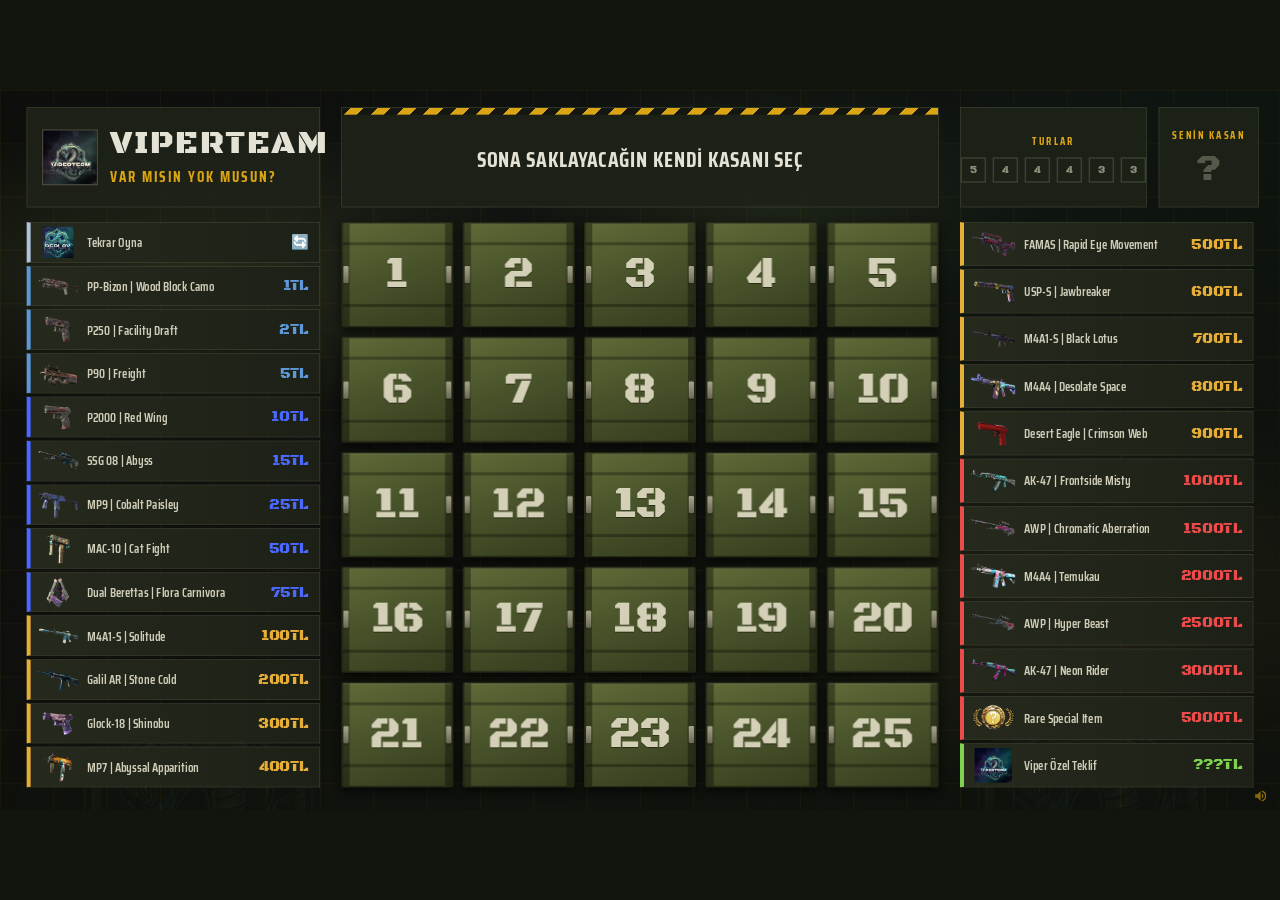
==== commit 315563f5: "Reset bildirimi yerine ses tuşu işareti" ====
--- a/index.html
+++ b/index.html
@@ -68,8 +68,7 @@
             </div>
         </div>
 
-        <div class="yazilan" id="yazilan"></div>
-        <button class="ses" id="ses" title="Ses (M)">
+        <div class="yazilan" id="yazilan"></div>        <button class="ses" id="ses" title="Ses (M)">
             <svg class="ses-acik" viewBox="0 0 24 24"><path d="M3 9v6h4l5 5V4L7 9H3zm13.5 3A4.5 4.5 0 0 0 14 8v8a4.5 4.5 0 0 0 2.5-4zM14 3.2v2.1a7 7 0 0 1 0 13.4v2.1a9 9 0 0 0 0-17.6z"/></svg>
             <svg class="ses-kapali" viewBox="0 0 24 24"><path d="M16.5 12A4.5 4.5 0 0 0 14 8v2.2l2.45 2.45c.03-.2.05-.42.05-.65zM19 12c0 .94-.2 1.82-.54 2.64l1.5 1.5A8.8 8.8 0 0 0 21 12a9 9 0 0 0-7-8.8v2.1A7 7 0 0 1 19 12zM4.27 3 3 4.27 7.73 9H3v6h4l5 5v-6.73l4.25 4.25c-.67.52-1.42.93-2.25 1.18v2.1a9 9 0 0 0 3.69-1.81L19.73 21 21 19.73l-9-9L4.27 3zM12 4 9.91 6.09 12 8.18V4z"/></svg>
         </button>
--- a/css/temel.css
+++ b/css/temel.css
@@ -365,6 +365,9 @@
 .ses svg { width: 22px; fill: var(--metin); }
 .ses .ses-kapali, .ses.kapali .ses-acik { display: none; }
 .ses.kapali .ses-kapali { display: inline; }
+/* Sıra baştayken (P ile sıfırlandıktan sonra) ses tuşu vurgu renginde */
+.ses.sira-basta { opacity: 0.6; }
+.ses.sira-basta svg { fill: var(--vurgu); }
 
 .sars .alan, .sars .ust { animation: sars 0.45s ease; }
 
